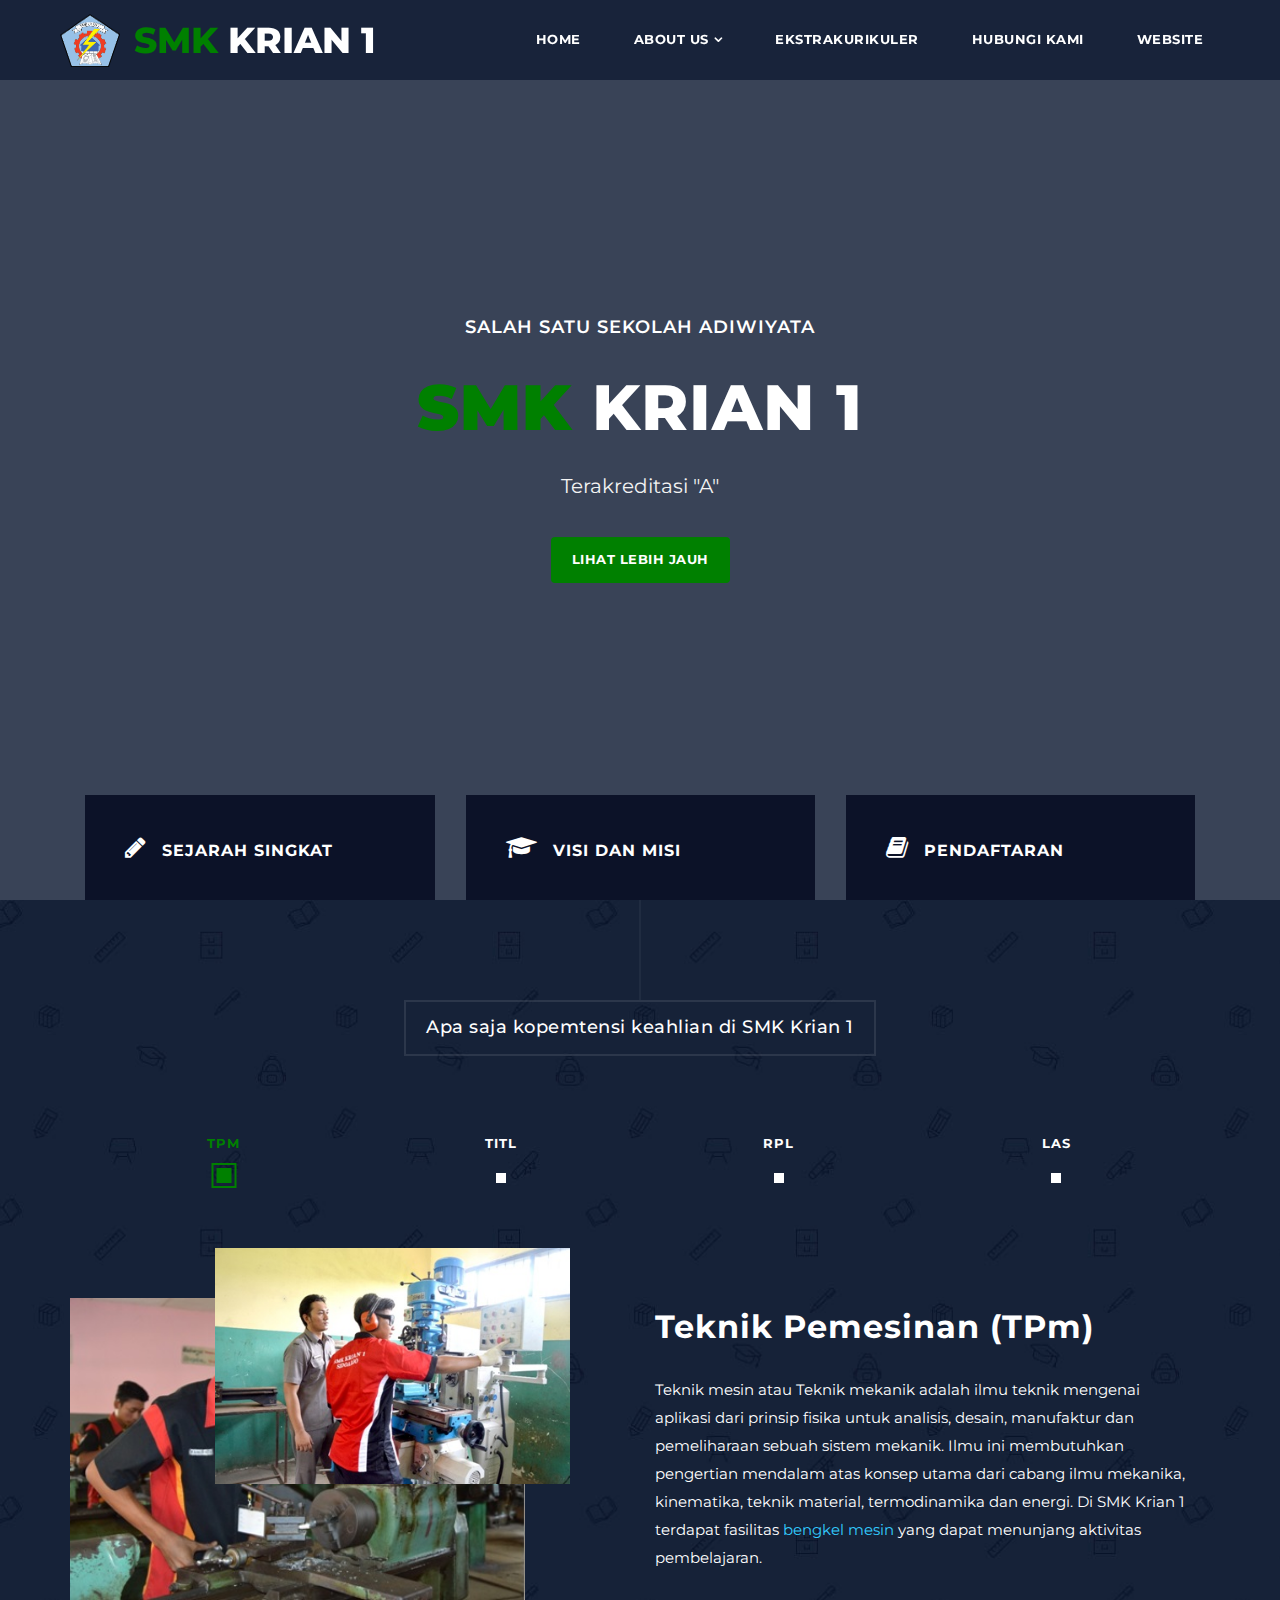
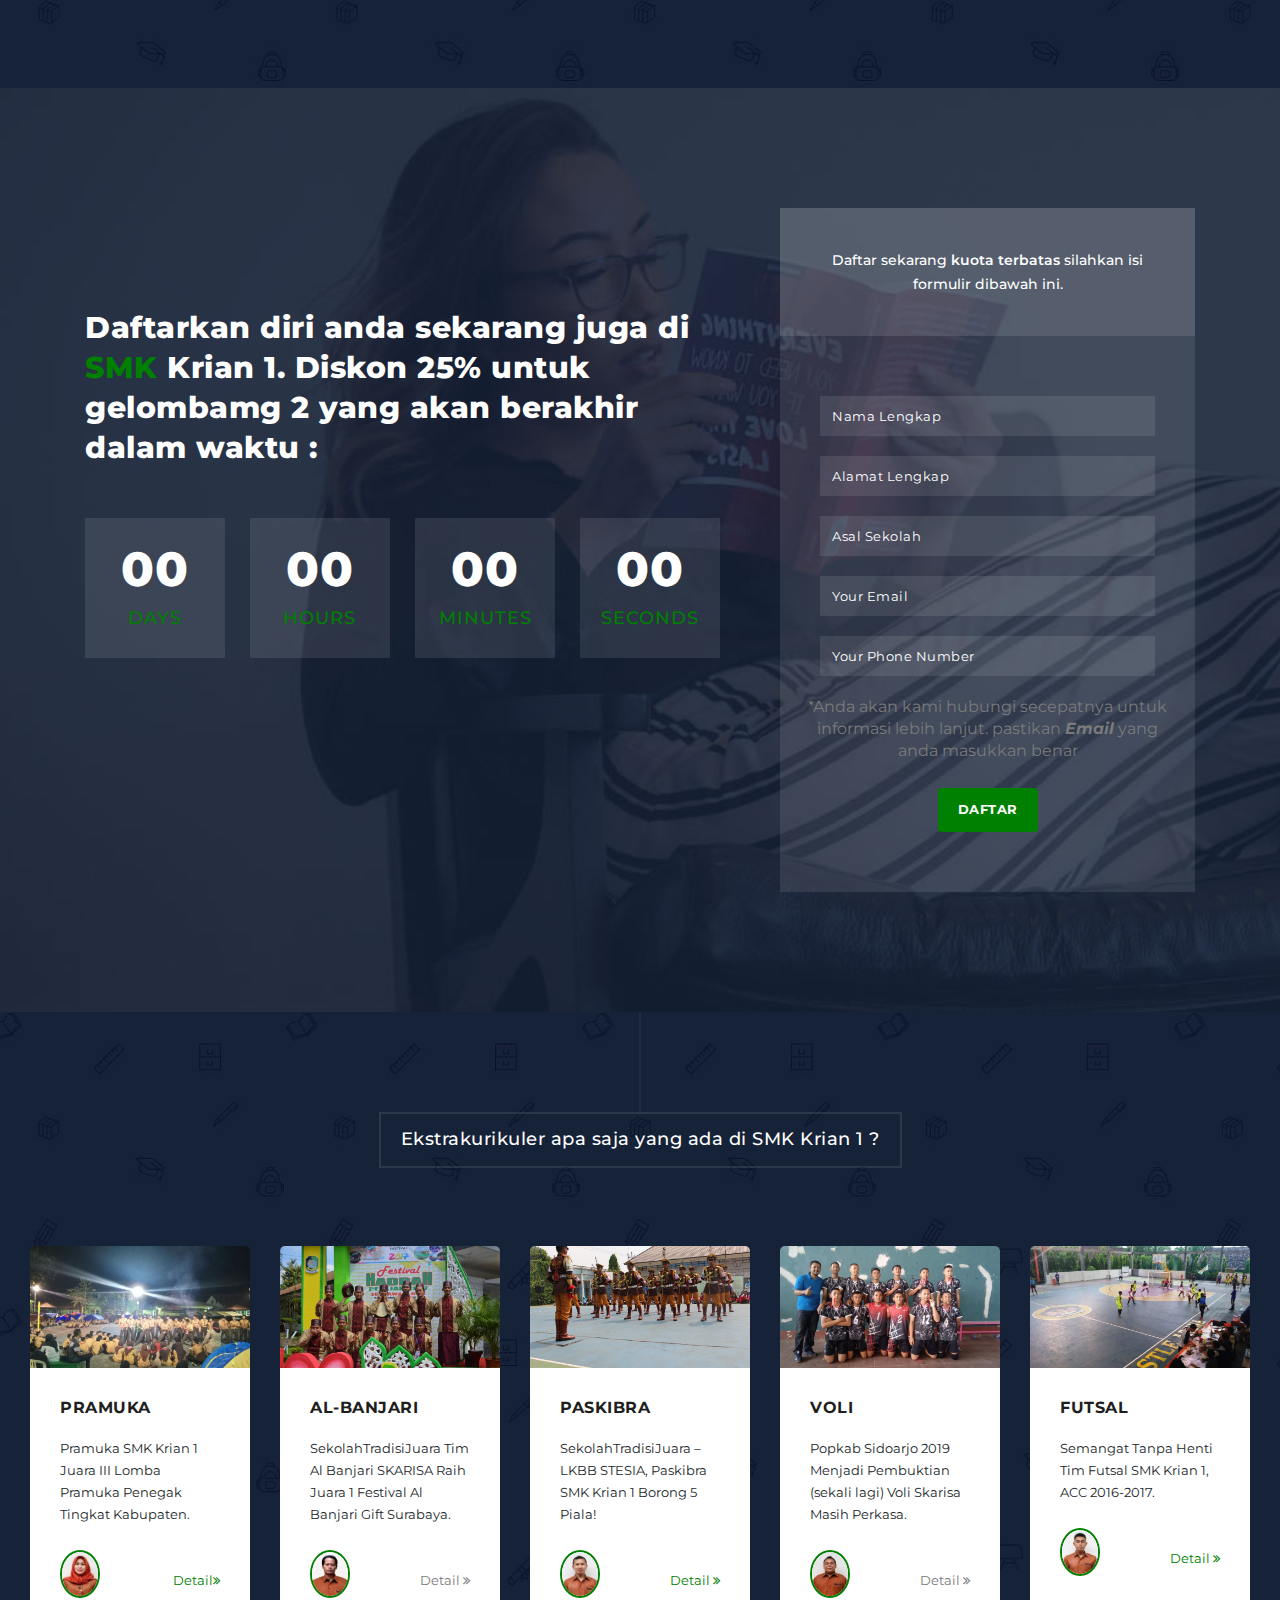
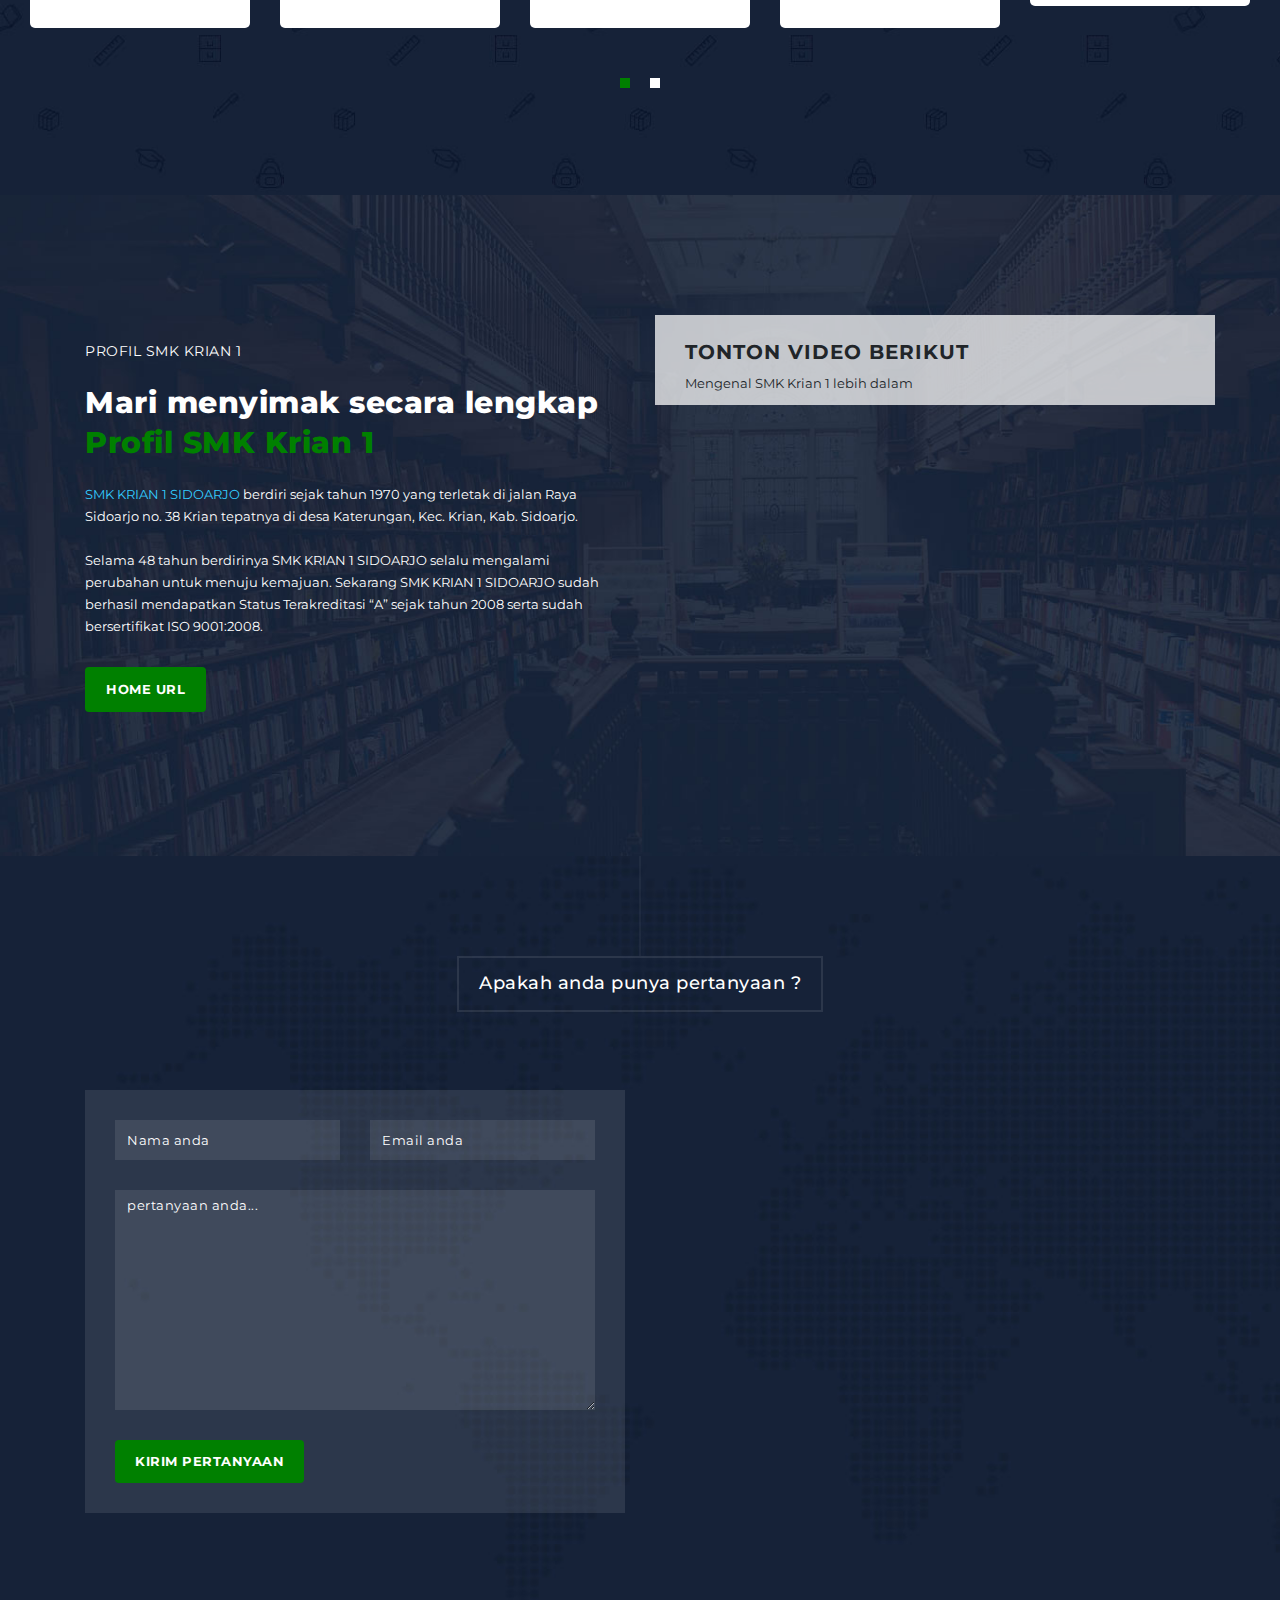
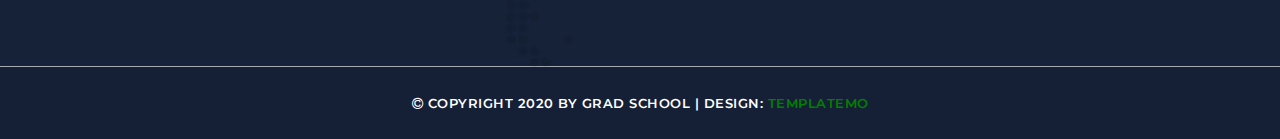
==== index.html @ 81b6350d "Add files via upload" ====
<!DOCTYPE html>
<html lang="en">

  <head>

    <meta charset="utf-8">
    <meta name="viewport" content="width=device-width, initial-scale=1, shrink-to-fit=no">
    <meta name="description" content="">
    <meta name="author" content="">
    <link href="https://fonts.googleapis.com/css?family=Montserrat:100,200,300,400,500,600,700,800,900" rel="stylesheet">

    <title>SMK Krian 1</title>
    
    <!-- Bootstrap core CSS -->
    <link href="vendor/bootstrap/css/bootstrap.min.css" rel="stylesheet">

    <!-- Additional CSS Files -->
    <link rel="stylesheet" href="assets/css/fontawesome.css">
    <link rel="stylesheet" href="assets/css/templatemo-grad-school.css">
    <link rel="stylesheet" href="assets/css/owl.css">
    <link rel="stylesheet" href="assets/css/lightbox.css">
<!--
    
TemplateMo 557 Grad School

https://templatemo.com/tm-557-grad-school

-->
  </head>

<body>

   
  <!--header-->
  <header class="main-header clearfix" role="header">
    <div class="logo">
      <img src="assets/images/logo-smk-1-kecil.png" alt="">
      <a href="http://smkkrian1.sch.id/"><em>SMK</em> Krian 1</a>
    </div>
    <a href="#menu" class="menu-link"><i class="fa fa-bars"></i></a>
    <nav id="menu" class="main-nav" role="navigation">
      <ul class="main-menu">
        <li><a href="#section1">Home</a></li>
        <li class="has-submenu"><a href="#section2">About Us</a>
          <ul class="sub-menu">
            <li><a href="#section2">Jurusan</a></li>
            <li><a href="#section3">Pendaftaran</a></li>
            <li><a href="http://smkkrian1.sch.id/pimpinan/">Pimpinan</a></li>
            <li><a href="http://smkkrian1.sch.id/sambutan-kepala-sekolah/" rel="sponsored" class="external">Sambutan</a></li>
          </ul>
        </li>
        <li><a href="#section4">Ekstrakurikuler</a></li>
        <!-- <li><a href="#section5">Video</a></li> -->
        <li><a href="#section6">Hubungi Kami</a></li>
        <li><a href="http://smkkrian1.sch.id/" class="external">Website</a></li>
      </ul>
    </nav>
  </header>

  <!-- ***** Main Banner Area Start ***** -->
  <section class="section main-banner" id="top" data-section="section1">
      <video autoplay muted loop id="bg-video">
          <source src="assets/images/720_24_2.60_Nov122020.mp4" type="video/mp4" />
      </video>

      <div class="video-overlay header-text">
          <div class="caption">
              <h6>Salah Satu Sekolah Adiwiyata</h6>
              <h2><em>SMK</em> Krian 1</h2>
              <p>Terakreditasi "A"</p><br>
              <div class="main-button">
                  <div class="scroll-to-section"><a href="#section2" class="btn">Lihat Lebih Jauh</a></div>
              </div>
          </div>
      </div>
  </section>
  <!-- ***** Main Banner Area End ***** -->


  <section class="features">
    <div class="container">
      <div class="row">
        <div class="col-lg-4 col-12">
          <div class="features-post">
            <div class="features-content">
              <div class="content-show">
                <h4><i class="fa fa-pencil"></i>Sejarah Singkat</h4>
              </div>
              <div class="content-hide">
                <p>SMK KRIAN 1 SIDOARJO berdiri sejak tahun 1970 yang terletak di jalan Raya Sidoarjo no. 38 Krian tepatnya di desa Katerungan, Kec. Krian, Kab. Sidoarjo.

                  Selama 47 tahun berdirinya SMK KRIAN 1 SIDOARJO selalu mengalami perubahan untuk menuju kemajuan. Sekarang SMK KRIAN 1 SIDOARJO sudah berhasil mendapatkan Status Terakreditasi “A” sejak tahun 2008 serta sudah bersertifikat ISO 9001:2008.</p>
                <p class="hidden-sm">SMK KRIAN 1 SIDOARJO berdiri sejak tahun 1970 yang terletak di jalan Raya Sidoarjo no. 38 Krian tepatnya di desa Katerungan, Kec. Krian, Kab. Sidoarjo..</p>
                <div><a href="http://smkkrian1.sch.id/sejarah-singkat/">Detail.</a></div>
            </div>
            </div>
          </div>
        </div>
        <div class="col-lg-4 col-12">
          <div class="features-post second-features">
            <div class="features-content">
              <div class="content-show">
                <h4><i class="fa fa-graduation-cap"></i>Visi Dan Misi</h4>
              </div>
              <div class="content-hide">
                <h6>Visi SMK Krian 1 Sidoarjo</h6>
                <ul>
                  <li>TERWUJUDNYA SMK KRIAN 1 SIDOARJO SEBAGAI LEMBAGA PENDIDIKAN DAN PELATIHAN KEJURUAN YANG BERSTANDAR NASIONAL SERTA PEDULI DAN BERBUDAYA LINGKUNGAN</li>
                </ul>
                <br>
                <h6>Misi SMK Krian 1 Sidoarjo</h6>
                <ol>
                  <li>Melakukan pembentukan kepribadian yang beriman dan bertaqwa kepada Tuhan Yang Maha Esa.</li>
                  <li>Mewujudkan layanan prima dalam upaya pemberdayaan sekolah dan masyarakat.</li>
                </ol>
               <!--<p class="hidden-sm">Curabitur id eros vehicula, tincidunt libero eu, lobortis mi. In mollis eros a posuere imperdiet.</p>-->
                <div ><a href="http://smkkrian1.sch.id/visi-dan-misi/">Selengkapnya</a></div>
            </div>
            </div>
          </div>
        </div>
        <div class="col-lg-4 col-12">
          <div class="features-post third-features">
            <div class="features-content">
              <div class="content-show">
                <h4><i class="fa fa-book"></i>Pendaftaran</h4>
              </div>
              <div class="content-hide">
                <p>Ayo daftarkan diri anda di SMK  Krian 1. Jadilah salah satu bagian dari kami. Mari kita tingkatkan kualitas SDM bangsa kita di SMK Krian 1.</p>
                <p class="hidden-sm">Daftarkan diri anda dan jadilah bagian dari kami untuk kualitas SDM yang lebih baik.</p>
                <div class="scroll-to-section"><a href="#section3">Daftar</a></div>
            </div>
            </div>
          </div>
        </div>
      </div>
    </div>
  </section>

  <section class="section why-us" data-section="section2">
    <div class="container">
      <div class="row">
        <div class="col-md-12">
          <div class="section-heading">
            <h2>Apa saja kopemtensi keahlian di SMK Krian 1</h2>
          </div>
        </div>
        <div class="col-md-12">
          <div id='tabs'>
            <ul>
              <li><a href='#tabs-1'>TPm</a></li>
              <li><a href='#tabs-2'>TITL</a></li>
              <li><a href='#tabs-3'>RPL</a></li>
              <li><a href='#tabs-4'>Las</a></li>
            </ul>
            <section class='tabs-content'>
              <article id='tabs-1'>
                <div class="row">
                  <div class="col-md-6">
                    <div class="hidden-sm fotoSatu">
                    <img src="assets/images/Bengkel-Mesin-2.jpg" alt="">
                  </div>
                  <div class="fotoDua">
                    <img src="assets/images/Bengkel-Mesin-1.jpg" alt="">
                  </div>
                  </div>
                  <div class="text col-md-6">
                    <h4>Teknik Pemesinan (TPm)</h4>
                    <p>Teknik mesin atau Teknik mekanik adalah ilmu teknik mengenai aplikasi dari prinsip fisika untuk analisis, desain, manufaktur dan pemeliharaan sebuah sistem mekanik. Ilmu ini membutuhkan pengertian mendalam atas konsep utama dari cabang ilmu mekanika, kinematika, teknik material, termodinamika dan energi. Di SMK Krian 1 terdapat fasilitas <a href="http://smkkrian1.sch.id/bengkel-mesin/" target="_parent" rel="sponsored">bengkel mesin</a> yang dapat menunjang aktivitas pembelajaran.</p>
                  </div>
                </div>
              </article>
              <article id='tabs-2'>
                <div class="row">
                  <div class="col-md-6">
                    <div class="hidden-sm fotoSatu">
                      <img src="assets/images/DSC_1066-300x199.jpg" alt="">
                    </div>
                    <div class="fotoDua">
                      <img src="assets/images/DSC_0070-300x199.jpg" alt="">
                    </div>
                  </div>
                  <div class="text col-md-6">
                    <h4>Teknik Instalasi Tenaga Listrik (TITL)</h4>
                    <p>Jurusan Teknik Instalasi Pemanfaatan Tenaga Listrik mendidik peserta didik dengan keahlian dan ketrampilan dalam Perencanaan dan Pemasangan Instalasi Penerangan dan Tenaga; Pemasangan dan pengoperasian motor listrik dengan kendali Elektromekanik, Elektronik dan PLC (Programable Logic Controller); Merawat dan memperbaiki Alat Rumah Tangga Listrik dan Teknik Pendingin, serta menggulung ulang motor listrik; agar lulusannya dapat bekerja, baik secara mandiri maupun di dunia industri sebagai tenaga kerja tingkat menengah.</p> 
                    <p>Sama Seperti teknik pemesinan Di SMK Krian 1 juga menyediakan <a href="http://smkkrian1.sch.id/bengkel-listrik/" target="_parent" rel="sponsored">bengkel listrik</a> untuk kegiatan pembelajaran.</p>
                  </div>
                </div>
              </article>
              <article id='tabs-3'>
                <div class="row">
                  <div class="col-md-6">
                    <div class="hidden-sm fotoSatu">
                      <img src="assets/images/Merakit-Komputer-2.jpg" alt="">
                    </div>
                    <div class="fotoDua">
                      <img src="assets/images/640-X-356-1.jpg" alt="">
                    </div>
                  </div>
                  <div class="text col-md-6">
                    <h4>Rekayasa Perangkat Lunak (RPL)</h4>
                    <p>Kompetensi keahlian Rekayasa perangkat lunak (RPL, atau dalam bahasa inggris: Software Engineering atau SE)   adalah satu bidang profesi yang mendalami cara-cara pengembangan perangkat lunak termasuk pemeliharaan, pembuatan, manajemen organisasi pengembangan perangkat lunak dan manajemen kualitas.

                      IEEE Computer Society mendefinisikan rekayasa perangkat lunak sebagai penerapan suatu pendekatan yang sistematis, disiplin dan terkuantifikasi atas pengembangan, penggunaan dan pemeliharaan perangkat lunak, serta studi atas pendekatan-pendekatan ini, yaitu penerapan pendekatan engineering atas perangkat lunak. Di SMK Krian 1 ini ada kelas industri dari perusahaan Axioo yang bernama <a rel="nofollow" href="https://axiooclassprogram.org/" target="_parent">Axioo Class Program (ACP).</a> Di kelas ACP ini kita akan dapat memperoleh banyak pengalaman dan keahlian salah satunya <a rel="nofollow" href="http://smkkrian1.sch.id/2016/10/17/keahlian-merakit-laptop/" target="_parent">merakit sebuah laptop.</a></p>
                  </div>
                </div>
              </article>
            </article>
            <article id='tabs-4'>
              <div class="row">
                <div class="col-md-6">
                  <div class="hidden-sm fotoSatu">
                    <img src="assets/images/download.jpg" alt="">
                  </div>
                  <div class="fotoDua">
                    <img src="assets/images/Teknik Pengelasan.png" alt="">
                  </div>
                </div>
                <div class="text col-md-6">
                  <h4>Teknik Pengelasan (Las)</h4>
                  <p>Kompetensi Keahlian Teknik Pengelasan merupakan salah satu jurusan yang ada di SMK Negeri 1 Soreang  Tujuan Kompetensi Keahlian Teknik Pengelasan secara umum mengacu pada isi Undang Undang Sistem Pendidikan Nasional (UU SPN) pasal 3 mengenai Tujuan Pendidikan Nasional dan penjelasan pasal 15 yang menyebutkan bahwa pendidikan kejuruan merupakan pendidikan menengah yang mencetak tenaga ahli profesional dalam bidang Teknik Pengelasan yang berorientasi pada kebutuhan dunia usaha. Secara khusus tujuan Program Keahlian Teknik Pengelasan adalah membekali peserta didik dengan keterampilan, pengetahuan dan sikap agar kompeten.

                    Jurusan ini mempelajari satu bidang kerja saja yaitu bagaimana cara untuk mengelas yang baik, dan teori tentang apa – apa saja bahan untuk proses pengelasan, jursan las sendiri memiliki peluang kerja yang sangat dibutuhkan oleh beberapa perusahaan, karena tidak sedikit industri yang mensiagakan para pekerja di bidang engginering untuk menjaga kecakapan mesin – mesin yang ada di perusahaan, salah satu yang dibutuhkan adalah teknik las.</p>
                </div>
              </div>
            </article>
            </section>
          </div>
        </div>
      </div>
    </div>
  </section>

  <section class="section coming-soon" data-section="section3">
    <div class="container">
      <div class="row">
        <div class="col-md-7 col-xs-12">
          <div class="continer centerIt">
            <div>
              <h4>Daftarkan diri anda sekarang juga di <em>SMK</em> Krian 1. Diskon 25% untuk gelombamg 2 yang akan berakhir dalam waktu :</h4>
              <div class="counter">

                <div class="days">
                  <div class="value">00</div>
                  <span>Days</span>
                </div>

                <div class="hours">
                  <div class="value">00</div>
                  <span>Hours</span>
                </div>

                <div class="minutes">
                  <div class="value">00</div>
                  <span>Minutes</span>
                </div>

                <div class="seconds">
                  <div class="value">00</div>
                  <span>Seconds</span>
                </div>

              </div>
            </div>
          </div>
        </div>
        <div class="col-md-5">
          <div class="right-content">
            <div class="top-content">
              <h6>Daftar sekarang <em>kuota terbatas</em> silahkan isi formulir dibawah ini.</h6>
            </div>
            <form id="contact" action="" method="get">
              <div class="row">
                <div class="col-md-12">
                  <fieldset>
                    <input name="name" type="text" class="form-control" id="name" placeholder="Nama Lengkap" required="">
                  </fieldset>
                </div>
                <div class="col-md-12">
                  <fieldset>
                    <input name="alamat" type="text" class="form-control" id="name" placeholder="Alamat Lengkap" required="">
                  </fieldset>
                </div>
                <div class="col-md-12">
                  <fieldset>
                    <input name="asal" type="text" class="form-control" id="name" placeholder="Asal Sekolah" required="">
                  </fieldset>
                </div>
                <div class="col-md-12">
                  <fieldset>
                    <input name="email" type="text" class="form-control" id="email" placeholder="Your Email" required="">
                  </fieldset>
                </div>
                <div class="col-md-12">
                  <fieldset>
                    <input name="phone-number" type="text" class="form-control" id="phone-number" placeholder="Your Phone Number" required="">
                  </fieldset>
                </div>
                <div class="ket">
                  <p>*Anda akan kami hubungi secepatnya untuk informasi lebih lanjut. pastikan <em>Email</em> yang anda masukkan benar</p>
                </div>
                <div class="col-md-12">
                  <fieldset>
                    <button type="submit" id="form-submit" class="btn button">Daftar</button>
                  </fieldset>
                </div>
              </div>
            </form>
          </div>
        </div>
      </div>
    </div>
  </section>

  <section class="section courses" data-section="section4">
    <div class="container-fluid">
      <div class="row">
        <div class="col-md-12">
          <div class="section-heading">
            <h2>Ekstrakurikuler apa saja yang ada di SMK Krian 1 ?</h2>
          </div>
        </div>
        <div class="owl-carousel owl-theme">
          <div class="item">
            <img src="assets/images/PTA_2017_23-800x445.jpg" alt="Course #1">
            <div class="down-content">
              <h4>Pramuka</h4>
              <p>Pramuka SMK Krian 1 Juara III Lomba Pramuka Penegak Tingkat Kabupaten.</p>
              <div class="author-image">
                <img src="assets/images/foto1.jpg" alt="Author 1">
              </div>
              <div class="text-button-pay">
                <a href="http://smkkrian1.sch.id/2017/08/15/pramuka-smk-krian-1-juara-iii-lomba-pramuka-penegak-tingkat-kabupaten/">Detail<i class="fa fa-angle-double-right"></i></a>
              </div>
            </div>
          </div>
          <div class="item">
            <img src="assets/images/13_Banjari-Juara-H2-Jawa-Bali-800x445.jpg" alt="Course #2">
            <div class="down-content">
              <h4>Al-Banjari</h4>
              <p>SekolahTradisiJuara Tim Al Banjari SKARISA Raih Juara 1 Festival Al Banjari Gift Surabaya.</p>
              <div class="author-image">
                <img src="assets/images/foto2.jpg" alt="Author 2">
              </div>
              <div class="text-button-free">
                <a href="http://smkkrian1.sch.id/?s=banjari">Detail <i class="fa fa-angle-double-right"></i></a>
              </div>
            </div>
          </div>
          <div class="item">
            <img src="assets/images/3_Paskibraka-SMK-Krian-1-Juara-1-Madya-LKBB-Kompas-Utara-800x445.jpg" alt="Course #3">
            <div class="down-content">
              <h4>Paskibra</h4>
              <p>SekolahTradisiJuara – LKBB STESIA, Paskibra SMK Krian 1 Borong 5 Piala!</p>
              <div class="author-image">
                <img src="assets/images/foto3.jpg" alt="Author 3">
              </div>
              <div class="text-button-pay">
                <a href="http://smkkrian1.sch.id/?s=paskibra">Detail <i class="fa fa-angle-double-right"></i></a>
              </div>
            </div>
          </div>
          <div class="item">
            <img src="assets/images/Voli-Skarisa-Juara-1-Popkab-5-800x445.jpg" alt="Course #4">
            <div class="down-content">
              <h4>Voli</h4>
              <p>Popkab Sidoarjo 2019 Menjadi Pembuktian (sekali lagi) Voli Skarisa Masih Perkasa.</p>
              <div class="author-image">
                <img src="assets/images/foto4.jpg" alt="Author 4">
              </div>
              <div class="text-button-free">
                <a href="http://smkkrian1.sch.id/?s=voli">Detail <i class="fa fa-angle-double-right"></i></a>
              </div>
            </div>
          </div>
          <div class="item">
            <img src="assets/images/9_Futsal-SMK-Krian-1-800x445.jpg" alt="">
            <div class="down-content">
              <h4>Futsal</h4>
              <p>Semangat Tanpa Henti Tim Futsal SMK Krian 1, ACC 2016-2017.</p>
              <div class="author-image">
                <img src="assets/images/foto5.jpg" alt="">
              </div>
              <div class="text-button-pay">
                <a href="http://smkkrian1.sch.id/?s=futsal">Detail <i class="fa fa-angle-double-right"></i></a>
              </div>
            </div>
          </div>
          <div class="item">
            <img src="assets/images/IMG-20191010-WA0002-800x445.jpg" alt="">
            <div class="down-content">
              <h4>Tari</h4>
              <p>SKARISA FIESTA-Tari Mayong.</p>
              <div class="author-image">
                <img src="assets/images/foto1.jpg" alt="">
              </div>
              <div class="text-button-free">
                <a href="http://smkkrian1.sch.id/2019/10/15/skarisa-fiesta-tari-mayong/">Detail <i class="fa fa-angle-double-right"></i></a>
              </div>
            </div>
          </div>
          <div class="item">
            <img src="assets/images/1-800x445.jpeg" alt="">
            <div class="down-content">
              <h4>Pancak Silat</h4>
              <p>SekolahTradisiJuara – Pencak Silat SMK Krian 1 Raih Juara 1 Tingkat Provinsi.</p>
              <div class="author-image">
                <img src="assets/images/foto4.jpg" alt="">
              </div>
              <div class="text-button-free">
                <a href="http://smkkrian1.sch.id/?s=pencak+silat">Detail <i class="fa fa-angle-double-right"></i></a>
              </div>
            </div>
          </div>
          <div class="item">
            <img src="assets/images/Basket-SMK-Krian-1_4-800x445.jpg" alt="">
            <div class="down-content">
              <h4>Basket</h4>
              <p>Drible Asik si Bundar Bersama Ekstrakurikuler Basket SMK Krian 1.</p>
              <div class="author-image">
                <img src="assets/images/foto5.jpg" alt="">
              </div>
              <div class="text-button-pay">
                <a href="http://smkkrian1.sch.id/?s=basket">Detail <i class="fa fa-angle-double-right"></i></a>
              </div>
            </div>
          </div>
          <div class="item">
            <img src="assets/images/Juara-II-Nasional-Teknologi-Tepat-Guna-2018-5-800x445.jpg" alt="">
            <div class="down-content">
              <h4>Robotic</h4>
              <p>Smart Garden SMK Krian 1 Juara II Nasional 2018.</p>
              <div class="author-image">
                <img src="assets/images/foto6.jpg" alt="">
              </div>
              <div class="text-button-pay">
                <a href="http://smkkrian1.sch.id/?s=robotic">Detail <i class="fa fa-angle-double-right"></i></a>
              </div>
            </div>
          </div>
        </div>
      </div>
    </div>
  </section>
  

  <section class="section video" data-section="section5">
    <div class="container">
      <div class="row">
        <div class="col-md-6 align-self-center">
          <div class="left-content">
            <span>Profil SMK Krian 1</span>
            <h4>Mari menyimak secara lengkap <em>Profil SMK Krian 1</em></h4>
            <p><a rel="nofollow" href="https://templatemo.com/contact" target="_parent">SMK KRIAN 1 SIDOARJO</a> berdiri sejak tahun 1970 yang terletak di jalan Raya Sidoarjo no. 38 Krian tepatnya di desa Katerungan, Kec. Krian, Kab. Sidoarjo.
            <br><br>Selama 48 tahun berdirinya SMK KRIAN 1 SIDOARJO selalu mengalami perubahan untuk menuju kemajuan. Sekarang SMK KRIAN 1 SIDOARJO sudah berhasil mendapatkan Status Terakreditasi “A” sejak tahun 2008 serta sudah bersertifikat ISO 9001:2008.</p>
            <div class="main-button"><a rel="nofollow" href="http://smkkrian1.sch.id/sample-page/" target="_parent" class="btn">Home URL</a></div>
          </div>
        </div>
        <div class="col-md-6">
          <article class="video-item">
            <div class="video-caption">
              <h4>Tonton Video Berikut</h4>
              <p>Mengenal SMK Krian 1 lebih dalam</p>
            </div>
            <figure>
              <iframe width="560" height="315" src="https://www.youtube.com/embed/gWORJg9wYkg" frameborder="0" allow="accelerometer; autoplay; clipboard-write; encrypted-media; gyroscope; picture-in-picture" allowfullscreen class="btn play"></iframe>
            </figure>
          </article>
        </div>
      </div>
    </div>
  </section>

  <section class="section contact" data-section="section6">
    <div class="container">
      <div class="row">
        <div class="col-md-12">
          <div class="section-heading">
            <h2>Apakah anda punya pertanyaan ?</h2>
          </div>
        </div>
        <div class="col-md-6">
        
        <!-- Do you need a working HTML contact-form script?
                	
                    Please visit https://templatemo.com/contact page -->
                    
          <form id="contact" action="" method="post">
            <div class="row">
              <div class="col-md-6">
                  <fieldset>
                    <input name="name" type="text" class="form-control" id="name" placeholder="Nama anda" required="">
                  </fieldset>
                </div>
                <div class="col-md-6">
                  <fieldset>
                    <input name="email" type="text" class="form-control" id="email" placeholder="Email anda" required="">
                  </fieldset>
                </div>
              <div class="col-md-12">
                <fieldset>
                  <textarea name="message" rows="6" class="form-control" id="message" placeholder="pertanyaan anda..." required=""></textarea>
                </fieldset>
              </div>
              <div class="col-md-12">
                <fieldset>
                  <button type="submit" id="form-submit" class="btn button">Kirim pertanyaan</button>
                </fieldset>
              </div>
            </div>
          </form>
        </div>
        <div class="col-md-6">
          <div id="map">
            <iframe src="https://www.google.com/maps/embed?pb=!1m18!1m12!1m3!1d3956.4041493493432!2d112.58257651374241!3d-7.4204454751454945!2m3!1f0!2f0!3f0!3m2!1i1024!2i768!4f13.1!3m3!1m2!1s0x2e78084e164c2e91%3A0xda653a49b0cff45c!2sSMK%201%20Krian%20Sidoarjo!5e0!3m2!1sid!2sid!4v1605182028144!5m2!1sid!2sid" width="600" height="450" frameborder="0" style="border:0;" allowfullscreen="" aria-hidden="false" tabindex="0"></iframe>
          </div>
        </div>
      </div>
    </div>
  </section>

  <footer>
    <div class="container">
      <div class="row">
        <div class="col-md-12">
          <p><i class="fa fa-copyright"></i> Copyright 2020 by Grad School  
          
           | Design: <a href="https://templatemo.com" rel="sponsored" target="_parent">TemplateMo</a></p>
        </div>
      </div>
    </div>
  </footer>

  <!-- Scripts -->
  <!-- Bootstrap core JavaScript -->
    <script src="vendor/jquery/jquery.min.js"></script>
    <script src="vendor/bootstrap/js/bootstrap.bundle.min.js"></script>

    <script src="assets/js/isotope.min.js"></script>
    <script src="assets/js/owl-carousel.js"></script>
    <script src="assets/js/lightbox.js"></script>
    <script src="assets/js/tabs.js"></script>
    <script src="assets/js/video.js"></script>
    <script src="assets/js/slick-slider.js"></script>
    <script src="assets/js/custom.js"></script>
    <script>
        //according to loftblog tut
        $('.nav li:first').addClass('active');

        var showSection = function showSection(section, isAnimate) {
          var
          direction = section.replace(/#/, ''),
          reqSection = $('.section').filter('[data-section="' + direction + '"]'),
          reqSectionPos = reqSection.offset().top - 0;

          if (isAnimate) {
            $('body, html').animate({
              scrollTop: reqSectionPos },
            800);
          } else {
            $('body, html').scrollTop(reqSectionPos);
          }

        };

        var checkSection = function checkSection() {
          $('.section').each(function () {
            var
            $this = $(this),
            topEdge = $this.offset().top - 80,
            bottomEdge = topEdge + $this.height(),
            wScroll = $(window).scrollTop();
            if (topEdge < wScroll && bottomEdge > wScroll) {
              var
              currentId = $this.data('section'),
              reqLink = $('a').filter('[href*=\\#' + currentId + ']');
              reqLink.closest('li').addClass('active').
              siblings().removeClass('active');
            }
          });
        };

        $('.main-menu, .scroll-to-section').on('click', 'a', function (e) {
          if($(e.target).hasClass('external')) {
            return;
          }
          e.preventDefault();
          $('#menu').removeClass('active');
          showSection($(this).attr('href'), true);
        });

        $(window).scroll(function () {
          checkSection();
        });
    </script>
</body>
</html>
---- assets/css/templatemo-grad-school.css ----
/*
    
TemplateMo 557 Grad School

https://templatemo.com/tm-557-grad-school

*/


@import url(fontawesome.css);
@import url("<link href="https://fonts.googleapis.com/css?family=Montserrat:100,200,300,400,500,600,700,800,900" rel="stylesheet">");
body {
    font-family: 'Montserrat', sans-serif;
}

/* Basic */

a {
	color: #3CF;
    text-decoration: none;
}

a:hover {
	color: greenyellow;
    text-decoration: none;
}

ul {
    padding: 0px;
    margin: 0px;
    list-style: none;
}

p {
    font-size: 13px;
    line-height: 22px;
}


.section-heading {
    text-align: center;
    margin-bottom: 70px;
}

.section-heading h2:before {
    width: 1px;
    height: 100px;
    background-color: rgba(250,250,250,0.1);
    position: absolute;
    top: -102px;
    content: '';
    left: 50%;
    transform: translate(-50%);
}

.section-heading h2 {
    margin-top: 100px;
    position: relative;
    font-size: 18px;
    font-weight: 500;
    color: #fff;
    letter-spacing: 0.5px;
    display: inline-block;
    padding: 15px 20px;
    border: 2px solid rgba(250,250,250,0.1);
}


/* Buttons */

.main-button a {
    background-color: green;
    color: #fff;
    font-size: 13px;
    text-transform: uppercase;
    letter-spacing: 0.5px;
    font-weight: 700;
    padding: 12px 20px;
    display: inline-block;
    outline: none;
}
h6{
  font-size: 15px;
}

li {
  font-size: 10px;
}

a.menu-link { display: none; }

@media screen and (max-width: 950px) {
  a.menu-link {
    float: right;
    display: block;
    font-size: 36px;
    color: #fff;
    padding-right: 30px;
    padding-top: 15px;
  }
  nav[role="navigation"] {
    clear: both;
    -webkit-transition: all 0.3s ease-out;
    -moz-transition: all 0.3s ease-out;
    -ms-transition: all 0.3s ease-out;
    -o-transition: all 0.3s ease-out;
    transition: all 0.3s ease-out;
  }
  .js nav[role="navigation"] {
    overflow: hidden;
    max-height: 0;
  }
  nav[role="navigation"].active {
    max-height: 20em;
    height: 20em;
    overflow-y: scroll;
  }
  nav[role="navigation"] ul {
    top: 0;
    width: 100%;
    position: relative;
    margin: 0;
    padding: 0;
    border-top: 1px solid rgba(250,250,250,0.25);
    background-color: rgba(22,34,57,0.99);
  }
  nav[role="navigation"] li a {
    display: block;
    padding: 15px 0px;
    border-bottom: 1px solid rgba(250,250,250,0.25);
    text-align: center;
    color: #fff;
    font-size: 13px;
    text-transform: uppercase;
    font-weight: 700;
    line-height: 1.5;
  }
  nav[role="navigation"] li:hover a,
  nav[role="navigation"] li.active a {
      color: #f5a425;
  }
  
  @media screen and (min-width: 951px) {
    .js nav[role="navigation"] {
      max-height: none;
    }

    nav[role="navigation"] li {
      display: inline-block;
      margin: 0 0.25em;
    }
    nav[role="navigation"] li a {
      border: 0;
    }
  }
}

/* Header */

@media screen and (max-width: 1050px) {
  .main-header .logo {
      padding-left: 30px!important;
  }

  .main-menu {
      padding-right: 30px!important;
  }

  .main-menu li {
      margin-left: 5px!important;
  }
}

.main-header {
    background-color: rgba(22,34,57,0.95);
    height: 80px;
    position: fixed;
    z-index: 12;
    width: 100%;
    top: 0;
}

.main-header .logo {
    float: left;
    line-height: 80px;
    padding-left: 60px;
}

.main-header .logo a {
    font-size: 36px;
    text-transform: uppercase;
    font-weight: 800;
    color: #fff;
}
.main-header .logo a em {
    font-style: normal;
    color: green;
}

.main-menu {
    float: right;
    padding-right: 60px;
}

.main-menu li {
    display: inline-block;
    line-height: 79px;
    margin-left: 15px;
    position: relative;
}

.main-menu li:first-child {
    margin-left: 0px;
}

.main-menu li a {
    padding: 10px 15px;
    font-size: 13px;
    text-transform: uppercase;
    letter-spacing: 0.5px;
    font-weight: 700;
    color: #fff;
    border: 2px solid transparent;
    transition: all 0.5s;
}

.main-menu li.has-submenu a:after {
    content: '\f107';
    font-family: "FontAwesome";
    margin-left: 5px;
}

.main-menu li.has-submenu ul li a:after {
    display: none;
}

.main-menu li .sub-menu {
    position: absolute;
    width: 160px;
    background-color: #18233a;
    opacity: 0;
    visibility: hidden;
    transition: all 0.5s;
}

.main-menu li:hover .sub-menu {
    opacity: 1;
    visibility: visible;
}

.main-menu li .sub-menu li {
    display: block;
    line-height: 20px;
    margin-left: 0px;
    margin-bottom: 15px;
    padding-bottom: 15px;
    border-bottom: 1px solid #121b2f;
}

.main-menu li .sub-menu li:first-child {
    padding-top: 15px;
}

.main-menu li .sub-menu li:last-child {
    margin-bottom: 0px;
    border-bottom: none;
}

.main-menu li .sub-menu li a {
    font-size: 12px;
    font-weight: 500;
    padding: 0px 15px;
    letter-spacing: 0.5px;
    border: none;
    transition: all 0.5s;
}

.main-menu li .sub-menu li a:hover {
    color: green;
    border: none;
}

.main-nav li:hover a,
.main-nav li.active a {
    border: 2px solid green;
}

@media (max-width: 950px) {
  .main-nav li:hover a,
  .main-nav li.active a {
    border: 2px solid transparent;
    border-bottom: 1px solid rgba(250,250,250,0.25);
  }
}


/* Slider */

.main-banner {
  position: relative;
  max-height: 100%;
  overflow: hidden;
  margin-bottom: -7px;
}

#bg-video {
    min-width: 100%;
    min-height: 100vh;
    max-width: 100%;
    max-height: 100vh;
    object-fit: cover;
    z-index: -1;
}

#bg-video::-webkit-media-controls {
    display: none !important;
}

.video-overlay {
    position: absolute;
    background-color: rgba(22,34,57,0.85);
    top: 0;
    left: 0;
    bottom: 7px;
    width: 100%;
}

.main-banner .caption {
  text-align: center;
  position: absolute;
  width: 80%;
  left: 50%;
  top: 50%;
  transform: translate(-50%,-50%);
}

.main-banner .caption h6 {
  margin-top: 0px;
  font-size: 18px;
  text-transform: uppercase;
  font-weight: 600;
  color: #fff;
  letter-spacing: 1px;
}

.main-banner .caption h2 {
  margin-top: 30px;
  margin-bottom: 30px;
  font-size: 64px;
  text-transform: uppercase;
  font-weight: 800;
  color: #fff;
  letter-spacing: 1px;
}

.main-banner .caption h2 em {
  font-style: normal;
  color: green;
  font-weight: 900;
}

@media screen and (max-width: 1180px) {

  .main-banner .caption h6 {
    font-weight: 500;
  }

  .main-banner .caption h2 {
    font-size: 58px;
  }

}
@media screen and (max-width: 767px) {

  .main-banner .caption h6 {
    font-weight: 500;
  }

  .main-banner .caption h2 {
    font-size: 36px;
  }

}


/* Features */

section.features .col-4 {
    padding-left: 0px;
    padding-right: 0px;
}

.features-post {
  position: relative;
  margin-bottom: 0px;
}

.features-thumb {
  overflow: hidden;
  position: relative;
}

.features-thumb img {
  width: 100%;
}

.features-content {
  position: absolute;
  bottom: 0;
  left: 0;
  width: 100%;
  background-color: #0c1228;
  color: #fff;
  padding: 40px;
}

.features-content:hover {
    background-color: green;
    box-shadow: 0px 0px 30px rgba(0,0,0,0.5);
}

.features-content h4 {
    font-size: 16px;
    text-transform: uppercase;
    font-weight: 700;
    color: #fff;
    letter-spacing: 1px;
    margin-bottom: 0px;
}

.features-content h4 i {
    margin-right: 15px;
    font-size: 24px;
}

.features-content p {
    margin-bottom: 0px;
}

.features-content a {
  margin-top: 15px;
  display: inline-block;
  text-transform: uppercase;
  color: #fff;
  letter-spacing: 0.5px;
  font-weight: 700;
  font-size: 14px;
  border-bottom: 2px solid #fff;
}

.features-content p.hidden-sm {
  display: none;
}

.second-features,
.third-features {
    border-left: 1px solid rgba(250,250,250,0.1);
}

.content-hide {
  margin-top: 15px;
  display: none;
}

.content-hide p {
  color: #fff;
}

@media screen and (max-width: 767px) {

  .features-content {
    padding: 15px;
  }
  .features-content h4 i {
    display: block;
    margin-bottom: 10px;
  }
  .features-content h4 {
    font-size: 14px;
  }
  .features-content p {
    display: none;
  }
  .features-content p.hidden-sm {
    display: block;
  }
  .row .hidden-sm{
    display: none;
  }
  .text h4{
    padding-top:100%;
  }
  .features-content a {
    letter-spacing: 0px;
    font-size: 13px;
    font-weight: 600;
  }

}



/* Why Choosing Us */

section.why-us {
    background-image: url(../images/choosing-bg.jpg);
    background-color: #172238;
    background-repeat: no-repeat;
    background-size: cover;
    padding-bottom: 100px;
}

#tabs {
  text-align: center;
}
#tabs ul {
  margin: 0;
  padding: 0;
  -webkit-column-count: 4;
  -moz-column-count: 4;
  column-count: 4;
  -webkit-column-gap: 0;
  -moz-column-gap: 0;
  column-gap: 0;
}
#tabs ul::after {
  clear: both;
  content: "";
  display: table;
}
#tabs ul li {
  display: block;
  font-weight: 400;
  font-size: 1.2em;
  letter-spacing: 1px;
  text-align: center;
}
#tabs ul li a {
  display: block;
  font-size: 13px;
  font-weight: 700;
  letter-spacing: 1px;
  cursor: pointer;
  outline: 0;
  padding-bottom: 30px;
  color: #fff;
  text-decoration: none;
  text-transform: uppercase;
  position: relative;
}
#tabs ul li a:after {
    transition: all 0.3s;
    width: 10px;
    height: 10px;
    background-color: #fff;
    content: '';
    position: absolute;
    left: 50%;
    transform: translate(-50%);
    bottom: 0;
}
#tabs ul li a:before {
    transition: all 0.3s;
    width: 25px;
    height: 25px;
    border: 2px solid transparent;
    background-color: transparent;
    content: '';
    position: absolute;
    left: 50%;
    transform: translate(-50%);
    bottom: -5px;
}
#tabs ul li span {
  display: block;
  margin-bottom: 0.75em;
}
#tabs ul .ui-tabs-active {
}
#tabs ul .ui-tabs-active a {
  color: green;
}
#tabs ul .ui-tabs-active a:after {
  background-color: green;
  width: 15px;
  height: 15px;
}
#tabs ul .ui-tabs-active a:before {
  border-color: green;
}
#tabs h4 {
    margin-top: 60px;
    font-size: 32px;
    font-weight: 700;
    letter-spacing: 1px;
    color: #fff;
    margin-bottom: 30px;
}

#tabs p {
    color: #fff;
    font-size: 15px;
    line-height: 28px;
}

.tabs-content {
    margin-top: 60px;
    text-align: left;
}

@media screen and (max-width: 767px) {
  
  .tabs-content {
      text-align: center;
  }

}

.tabs-content img {
    width: 100%;
    overflow: hidden;
    padding-right: 45px;
}

@media screen and (max-width: 767px) {

  .tabs-content img {
      padding-right: 0px;
  }

}

/* Coming Soon */

section.coming-soon {
    background-image: url(../images/coming-soon-bg.jpg);
    background-repeat: no-repeat;
    background-size: cover;
    background-color: #172238;
    padding: 120px 0px;
}

section.coming-soon .continer .counter div {
  display: inline-block;
}
section.coming-soon .continer h4 {
    margin-top: 100px;
    font-size: 30px;
    color: #fff;
    font-weight: 800;
    letter-spacing: 0.5px;
    line-height: 40px;
    margin-bottom: 50px;
}
section.coming-soon .continer h4 em {
    font-style: normal;
    color: green;
}

@media screen and (max-width: 767px) {

  section.coming-soon .continer h4 {
    text-align: center;
  }

}

section.coming-soon .continer .counter .days,
section.coming-soon .continer .counter .hours,
section.coming-soon .continer .counter .minutes,
section.coming-soon .continer .counter .seconds {
  width: 22%;
  height: 140px;
  float: left;
  text-align: center;
  font-size: 48px;
  font-weight: 800;
  letter-spacing: 1px;
  color: #fff;
  background-color: rgba(250,250,250,0.1);
}
@media screen and (max-width: 992px) {

  section.coming-soon .continer .counter .days,
  section.coming-soon .continer .counter .hours,
  section.coming-soon .continer .counter .minutes,
  section.coming-soon .continer .counter .seconds {
    font-size: 26px;
  }

  section.coming-soon .continer .counter .days .value,
  section.coming-soon .continer .counter .hours .value,
  section.coming-soon .continer .counter .minutes .value,
  section.coming-soon .continer .counter .seconds .value {
      margin-top: 40px!important;
  }

  section.coming-soon .continer .counter span {
      font-size: 14px!important;
  }

}
section.coming-soon .continer .counter .days,
section.coming-soon .continer .counter .hours,
section.coming-soon .continer .counter .minutes {
    margin-right: 4%;
}
section.coming-soon .continer .counter .days .value,
section.coming-soon .continer .counter .hours .value,
section.coming-soon .continer .counter .minutes .value,
section.coming-soon .continer .counter .seconds .value {
    margin-top: 15px;
    display: block;
    width: 100%;
}

section.coming-soon .continer .counter span {
    font-size: 18px;
    text-transform: uppercase;
    color: green;
    font-weight: 500;
    letter-spacing: 1px;
    margin-top: 0px;
    display: block;
}

section.coming-soon .right-content {
    margin-left: 30px;
}

@media screen and (max-width: 767px) {

  section.coming-soon .right-content {
      margin-top: 60px;
      margin-left: 0px;
  }

}

section.coming-soon .top-content {
    margin-bottom: -8px;
}

section.coming-soon .top-content h6 {
    font-size: 14px;
    color: #fff;
    background-color: rgba(250,250,250,0.2);
    padding: 40px;
    text-align: center;
    line-height: 24px;
}

section.coming-soon .top-content h6 em {
    font-style: normal;
    font-weight: 600;
}

section.coming-soon form {
    background-color: rgba(250,250,250,0.1);
    padding: 60px 40px;
    width: 100%;
    text-align: center;
}

section.coming-soon form input {
    width: 100%;
    height: 40px;
    background-color: rgba(250,250,250,0.1);
    border-radius: 0px;
    border: none;
    outline: none;
    color: #fff;
    font-size: 13px;
    margin-bottom: 20px;
    letter-spacing: 0.5px;
}

section.coming-soon form input:focus {
    outline: none;
    border: none;
    box-shadow: none;
    color: #fff;
    background-color: rgba(250,250,250,0.1);
}

section.coming-soon form::placeholder { color: #fff }
section.coming-soon form input::placeholder { color: #fff; }
section.coming-soon form input::placeholder { color: #fff; }

section.coming-soon form button {
    margin-top: 10px;
    background-color: green;
    color: #fff;
    font-size: 13px;
    text-transform: uppercase;
    letter-spacing: 0.5px;
    font-weight: 700;
    padding: 12px 20px;
    display: inline-block;
    outline: none;
    box-shadow: none;
    border: none;
}



/* Courses */

section.courses {
    background-image: url(../images/choosing-bg.jpg);
    background-repeat: no-repeat;
    background-size: cover;
    background-color: #172238;
    padding-bottom: 100px;
    padding: 0px 30px 100px 30px;
}

section.courses .item img {
    border-top-right-radius: 5px;
    border-top-left-radius: 5px;
}

section.courses .item .down-content {
    padding: 30px;
    background-color: #fff;
    border-bottom-right-radius: 5px;
    border-bottom-left-radius: 5px;
}

section.courses .item .down-content h4 {
    font-size: 16px;
    text-transform: uppercase;
    color: #1e1e1e;
    letter-spacing: 0.5px;
    font-weight: 700;
    margin-top: 0px;
    margin-bottom: 20px;
}

section.courses .item .down-content p {
    margin-bottom: 25px;
}

section.courses .item .down-content img {
    width: 40px;
    border: 2px solid green;
    border-radius: 50%;
    text-align: left;
    display: inline-block;
}

section.courses .item .down-content .text-button-pay {
    float: right;
    display: inline-block;
    margin-top: -30px;
}

section.courses .item .down-content .text-button-pay a {
    color: green;
    font-size: 13px;
}

section.courses .item .down-content .text-button-free {
    float: right;
    display: inline-block;
    margin-top: -30px;
}

section.courses .item .down-content .text-button-free a {
    color: #7a7a7a;
    font-size: 13px;
}

section.courses .owl-carousel .owl-nav {
    display: none;
}

section.courses .owl-carousel .owl-dots {
    text-align: center;
}

section.courses .owl-carousel button.owl-dot {
    width: 10px;
    height: 10px;
    background-color: #fff;
    margin: 50px 10px 0px 10px;
    outline: none;
}
section.courses .owl-carousel button.active {
    background-color: green;
}





/* Video */

section.video {
    background-image: url(../images/video-bg.jpg);
    background-repeat: no-repeat;
    background-size: cover;
    background-color: #172238;
    padding: 120px 0px;
}

section.video .left-content {
  color: #fff;
}

section.video .left-content span {
  text-transform: uppercase;
  font-size: 14px;
  letter-spacing: 0.5px;
}

section.video .left-content h4 {
    margin-top: 20px;
    font-size: 30px;
    color: #fff;
    font-weight: 800;
    letter-spacing: 0.5px;
    line-height: 40px;
    margin-bottom: 20px;
}
section.video .left-content h4 em {
    font-style: normal;
    color: green;
}

section.video .left-content .main-button {
  margin-top: 30px;
}

.video-item {
  position: relative;
  width: 100%;
  max-width: 600px;
  margin: 0px auto 0;
}

@media screen and (max-width: 767px) {

  section.video .left-content {
    margin-bottom: 45px;
  }

  section.video .first-item .first-content h4,
  section.video .second-item .second-content h4 {
    text-align: center;
  }

}

.video-item figure {
  position: relative;
  width: 100%;
  font-size: 0;
}
.video-item figure img {
  width: 100%;
}
.video-item figure a:before {
  content: '';
  position: absolute;
  bottom: 10px;
  right: 15px;
  width: 60px;
  height: 60px;
  margin-top: -32.5px;
  margin-left: -32.5px;
  border-radius: 50%;
  background-color: green;
  z-index: 10;
}
.video-item figure a:after {
  content: '';
  position: absolute;
  bottom: 27.5px;
  right: 20px;
  margin-top: -12.5px;
  margin-left: -7px;
  border: solid 13px transparent;
  border-left: solid 20px;
  border-left-color: #fff;
  z-index: 10;
}
.video-item figure a:hover:before {
  background-color: green;
}

.video-item .video-caption {
    z-index: 10;
    background-color: rgba(250,250,250,0.75);
    height: 90px;
    width: 560px;
    padding: 25px 30px;
    top: 0;
}

.video-item .video-caption h4 {
    font-size: 20px;
    text-transform: uppercase;
    font-weight: 700;
    letter-spacing: 1px;
}

/* Magnific Popup CSS */
.mfp-bg {
  top: 0;
  left: 0;
  width: 100%;
  height: 100%;
  z-index: 1042;
  overflow: hidden;
  position: fixed;
  background: #0b0b0b;
  opacity: 0.8;
}

.mfp-wrap {
  top: 0;
  left: 0;
  width: 100%;
  height: 100%;
  z-index: 1043;
  position: fixed;
  outline: none !important;
  -webkit-backface-visibility: hidden;
}

.mfp-container {
  text-align: center;
  position: absolute;
  width: 100%;
  height: 100%;
  left: 0;
  top: 0;
  padding: 0 8px;
  box-sizing: border-box;
}

.mfp-container:before {
  content: '';
  display: inline-block;
  height: 100%;
  vertical-align: middle;
}

.mfp-align-top .mfp-container:before {
  display: none;
}

.mfp-content {
  position: relative;
  display: inline-block;
  vertical-align: middle;
  margin: 0 auto;
  text-align: left;
  z-index: 1045;
}

.mfp-inline-holder .mfp-content,
.mfp-ajax-holder .mfp-content {
  width: 100%;
  cursor: auto;
}

.mfp-ajax-cur {
  cursor: progress;
}

.mfp-zoom-out-cur, .mfp-zoom-out-cur .mfp-image-holder .mfp-close {
  cursor: -moz-zoom-out;
  cursor: -webkit-zoom-out;
  cursor: zoom-out;
}

.mfp-zoom {
  cursor: pointer;
  cursor: -webkit-zoom-in;
  cursor: -moz-zoom-in;
  cursor: zoom-in;
}

.mfp-auto-cursor .mfp-content {
  cursor: auto;
}

.mfp-close,
.mfp-arrow,
.mfp-preloader,
.mfp-counter {
  -webkit-user-select: none;
  -moz-user-select: none;
  user-select: none;
}

.mfp-loading.mfp-figure {
  display: none;
}

.mfp-hide {
  display: none !important;
}

.mfp-preloader {
  color: #CCC;
  position: absolute;
  top: 50%;
  width: auto;
  text-align: center;
  margin-top: -0.8em;
  left: 8px;
  right: 8px;
  z-index: 1044;
}

.mfp-preloader a {
  color: #CCC;
}

.mfp-preloader a:hover {
  color: #FFF;
}

.mfp-s-ready .mfp-preloader {
  display: none;
}

.mfp-s-error .mfp-content {
  display: none;
}

button.mfp-close,
button.mfp-arrow {
  overflow: visible;
  cursor: pointer;
  background: transparent;
  border: 0;
  -webkit-appearance: none;
  display: block;
  outline: none;
  padding: 0;
  z-index: 1046;
  box-shadow: none;
  touch-action: manipulation;
}

button::-moz-focus-inner {
  padding: 0;
  border: 0;
}

.mfp-close {
  width: 44px;
  height: 44px;
  line-height: 44px;
  position: absolute;
  right: 0;
  top: 0;
  text-decoration: none;
  text-align: center;
  opacity: 0.65;
  padding: 0 0 18px 10px;
  color: #FFF;
  font-style: normal;
  font-size: 28px;
  font-family: Arial, Baskerville, monospace;
}

.mfp-close:hover,
.mfp-close:focus {
  opacity: 1;
}

.mfp-close:active {
  top: 1px;
}

.mfp-close-btn-in .mfp-close {
  color: #333;
}

.mfp-image-holder .mfp-close,
.mfp-iframe-holder .mfp-close {
  color: #FFF;
  right: -6px;
  text-align: right;
  padding-right: 6px;
  width: 100%;
}

.mfp-counter {
  position: absolute;
  top: 0;
  right: 0;
  color: #CCC;
  font-size: 12px;
  line-height: 18px;
  white-space: nowrap;
}

.mfp-arrow {
  position: absolute;
  opacity: 0.65;
  margin: 0;
  top: 50%;
  margin-top: -55px;
  padding: 0;
  width: 90px;
  height: 110px;
  -webkit-tap-highlight-color: transparent;
}

.mfp-arrow:active {
  margin-top: -54px;
}

.mfp-arrow:hover,
.mfp-arrow:focus {
  opacity: 1;
}

.mfp-arrow:before,
.mfp-arrow:after {
  content: '';
  display: block;
  width: 0;
  height: 0;
  position: absolute;
  left: 0;
  top: 0;
  margin-top: 35px;
  margin-left: 35px;
  border: medium inset transparent;
}

.mfp-arrow:after {
  border-top-width: 13px;
  border-bottom-width: 13px;
  top: 8px;
}

.mfp-arrow:before {
  border-top-width: 21px;
  border-bottom-width: 21px;
  opacity: 0.7;
}

.mfp-arrow-left {
  left: 0;
}

.mfp-arrow-left:after {
  border-right: 17px solid #FFF;
  margin-left: 31px;
}

.mfp-arrow-left:before {
  margin-left: 25px;
  border-right: 27px solid #3F3F3F;
}

.mfp-arrow-right {
  right: 0;
}

.mfp-arrow-right:after {
  border-left: 17px solid #FFF;
  margin-left: 39px;
}

.mfp-arrow-right:before {
  border-left: 27px solid #3F3F3F;
}

.mfp-iframe-holder {
  padding-top: 40px;
  padding-bottom: 40px;
}

.mfp-iframe-holder .mfp-content {
  line-height: 0;
  width: 100%;
  max-width: 900px;
}

.mfp-iframe-holder .mfp-close {
  top: -40px;
}

.mfp-iframe-scaler {
  width: 100%;
  height: 0;
  overflow: hidden;
  padding-top: 56.25%;
}

.mfp-iframe-scaler iframe {
  position: absolute;
  display: block;
  top: 0;
  left: 0;
  width: 100%;
  height: 100%;
  box-shadow: 0 0 8px rgba(0, 0, 0, 0.6);
  background: #000;
}

/* Main image in popup */
img.mfp-img {
  width: auto;
  max-width: 100%;
  height: auto;
  display: block;
  line-height: 0;
  box-sizing: border-box;
  padding: 40px 0 40px;
  margin: 0 auto;
}

/* The shadow behind the image */
.mfp-figure {
  line-height: 0;
}

.mfp-figure:after {
  content: '';
  position: absolute;
  left: 0;
  top: 40px;
  bottom: 40px;
  display: block;
  right: 0;
  width: auto;
  height: auto;
  z-index: -1;
  box-shadow: 0 0 8px rgba(0, 0, 0, 0.6);
  background: #444;
}

.mfp-figure small {
  color: #BDBDBD;
  display: block;
  font-size: 12px;
  line-height: 14px;
}

.mfp-figure figure {
  margin: 0;
}

.mfp-bottom-bar {
  margin-top: -36px;
  position: absolute;
  top: 100%;
  left: 0;
  width: 100%;
  cursor: auto;
}

.mfp-title {
  text-align: left;
  line-height: 18px;
  color: #F3F3F3;
  word-wrap: break-word;
  padding-right: 36px;
}

.mfp-image-holder .mfp-content {
  max-width: 100%;
}

.mfp-gallery .mfp-image-holder .mfp-figure {
  cursor: pointer;
}

@media screen and (max-width: 800px) and (orientation: landscape), screen and (max-height: 300px) {
  /**
       * Remove all paddings around the image on small screen
       */
  .mfp-img-mobile .mfp-image-holder {
    padding-left: 0;
    padding-right: 0;
  }

  .mfp-img-mobile img.mfp-img {
    padding: 0;
  }

  .mfp-img-mobile .mfp-figure:after {
    top: 0;
    bottom: 0;
  }

  .mfp-img-mobile .mfp-figure small {
    display: inline;
    margin-left: 5px;
  }

  .mfp-img-mobile .mfp-bottom-bar {
    background: rgba(0, 0, 0, 0.6);
    bottom: 0;
    margin: 0;
    top: auto;
    padding: 3px 5px;
    position: fixed;
    box-sizing: border-box;
  }

  .mfp-img-mobile .mfp-bottom-bar:empty {
    padding: 0;
  }

  .mfp-img-mobile .mfp-counter {
    right: 5px;
    top: 3px;
  }

  .mfp-img-mobile .mfp-close {
    top: 0;
    right: 0;
    width: 35px;
    height: 35px;
    line-height: 35px;
    background: rgba(0, 0, 0, 0.6);
    position: fixed;
    text-align: center;
    padding: 0;
  }
}
@media all and (max-width: 900px) {
  .mfp-arrow {
    -webkit-transform: scale(0.75);
    transform: scale(0.75);
  }

  .mfp-arrow-left {
    -webkit-transform-origin: 0;
    transform-origin: 0;
  }

  .mfp-arrow-right {
    -webkit-transform-origin: 100%;
    transform-origin: 100%;
  }

  .mfp-container {
    padding-left: 6px;
    padding-right: 6px;
  }
}



/* Contact */

section.contact {
    background-image: url(../images/contact-bg.jpg);
    background-repeat: no-repeat;
    background-size: cover;
    background-color: #172238;
    padding-bottom: 120px;
}


section.contact form {
    background-color: rgba(250,250,250,0.1);
    padding: 30px;
    width: 100%;
}


@media screen and (max-width: 767px) {  
  section.contact form {
      margin-bottom: 30px;
  }
}

section.contact form input {
    width: 100%;
    height: 40px;
    background-color: rgba(250,250,250,0.1);
    border-radius: 0px;
    border: none;
    outline: none;
    color: #fff;
    font-size: 13px;
    margin-bottom: 30px;
    letter-spacing: 0.5px;
}

section.contact form textarea {
    width: 100%;
    height: 220px;
    max-height: 280px;
    min-height: 220px;
    background-color: rgba(250,250,250,0.1);
    border-radius: 0px;
    border: none;
    outline: none;
    color: #fff;
    font-size: 13px;
    margin-bottom: 30px;
    letter-spacing: 0.5px;
}

section.contact form input:focus,
section.contact form textarea:focus {
    outline: none;
    border: none;
    box-shadow: none;
    color: #fff;
    background-color: rgba(250,250,250,0.1);
}

section.contact form::placeholder { color: #fff }
section.contact form input::placeholder { color: #fff; }
section.contact form input::placeholder { color: #fff; }

section.contact form::placeholder { color: #fff }
section.contact form textarea::placeholder { color: #fff; }
section.contact form textarea::placeholder { color: #fff; }

section.contact form button {
    background-color: green;
    color: #fff;
    font-size: 13px;
    text-transform: uppercase;
    letter-spacing: 0.5px;
    font-weight: 700;
    padding: 12px 20px;
    display: inline-block;
    outline: none;
    box-shadow: none;
    border: none;
}

/* Footer */

footer {
    background-color: #152036;
    text-align: center;
}

footer p {
    margin-bottom: 0px;
    padding: 25px 0px;
    color: #fff;
    font-size: 13px;
    text-transform: uppercase;
    font-weight: 600;
    letter-spacing: 0.5px;
}

footer p a,
footer p a:hover {
    color: green;
}

@media screen and (max-width: 992px) {
  .features { background-color: #0c1228; }
  .features-content { position: relative; }
  .features-post { border-left: 0 }
}

@media screen and (max-width: 950px) {
  .main-menu { padding-right: 0!important; }
  .main-header .logo {
    line-height: 73px;
  }
  .main-menu li {
    display: block;
    line-height: 1;
    margin-left: 0 !important;
  }

  .main-menu li .sub-menu {
    opacity: 1;
    visibility: visible;
    position: static;
    margin-left: auto;
    margin-right: auto;
    width: 100%;
  }
  .main-menu li .sub-menu li:last-child {
    border-bottom: 1px solid rgba(250,250,250,0.25);
  }
}

@media screen and (max-width: 950px) and (max-height: 400px) {
  nav[role="navigation"].active {
    max-height: calc(80px + 100vh);
    overflow-y: auto;
  }
}

@media screen and (max-width: 767px) {
  footer p {
    font-size: 12px;
    font-weight: 600;
    letter-spacing: 0.25px;
  }
}
.fotoSatu, .fotoDua{
  position: absolute;
  height: 250px;
}
.fotoDua{
  width: 500px;
  left: 0px;
  top: 50px;
  z-index: 1;
}
.fotoSatu{
  width: 400px;
  right: 25px;
  top: 0px;
  z-index: 2;
}
.ket p{
  font-size: medium;
  color: #7a7a7a;
}
.ket p em{
  font-weight: bold;
}
.logo img{
  width: 70px;
  height: 70px;
  padding-bottom: 17px;
  padding-right: 10px;
}
.header-text .caption p{
  color: #F3F3F3;
  font-size: 20px;
}
.btn:hover{
  background-color: greenyellow;
}
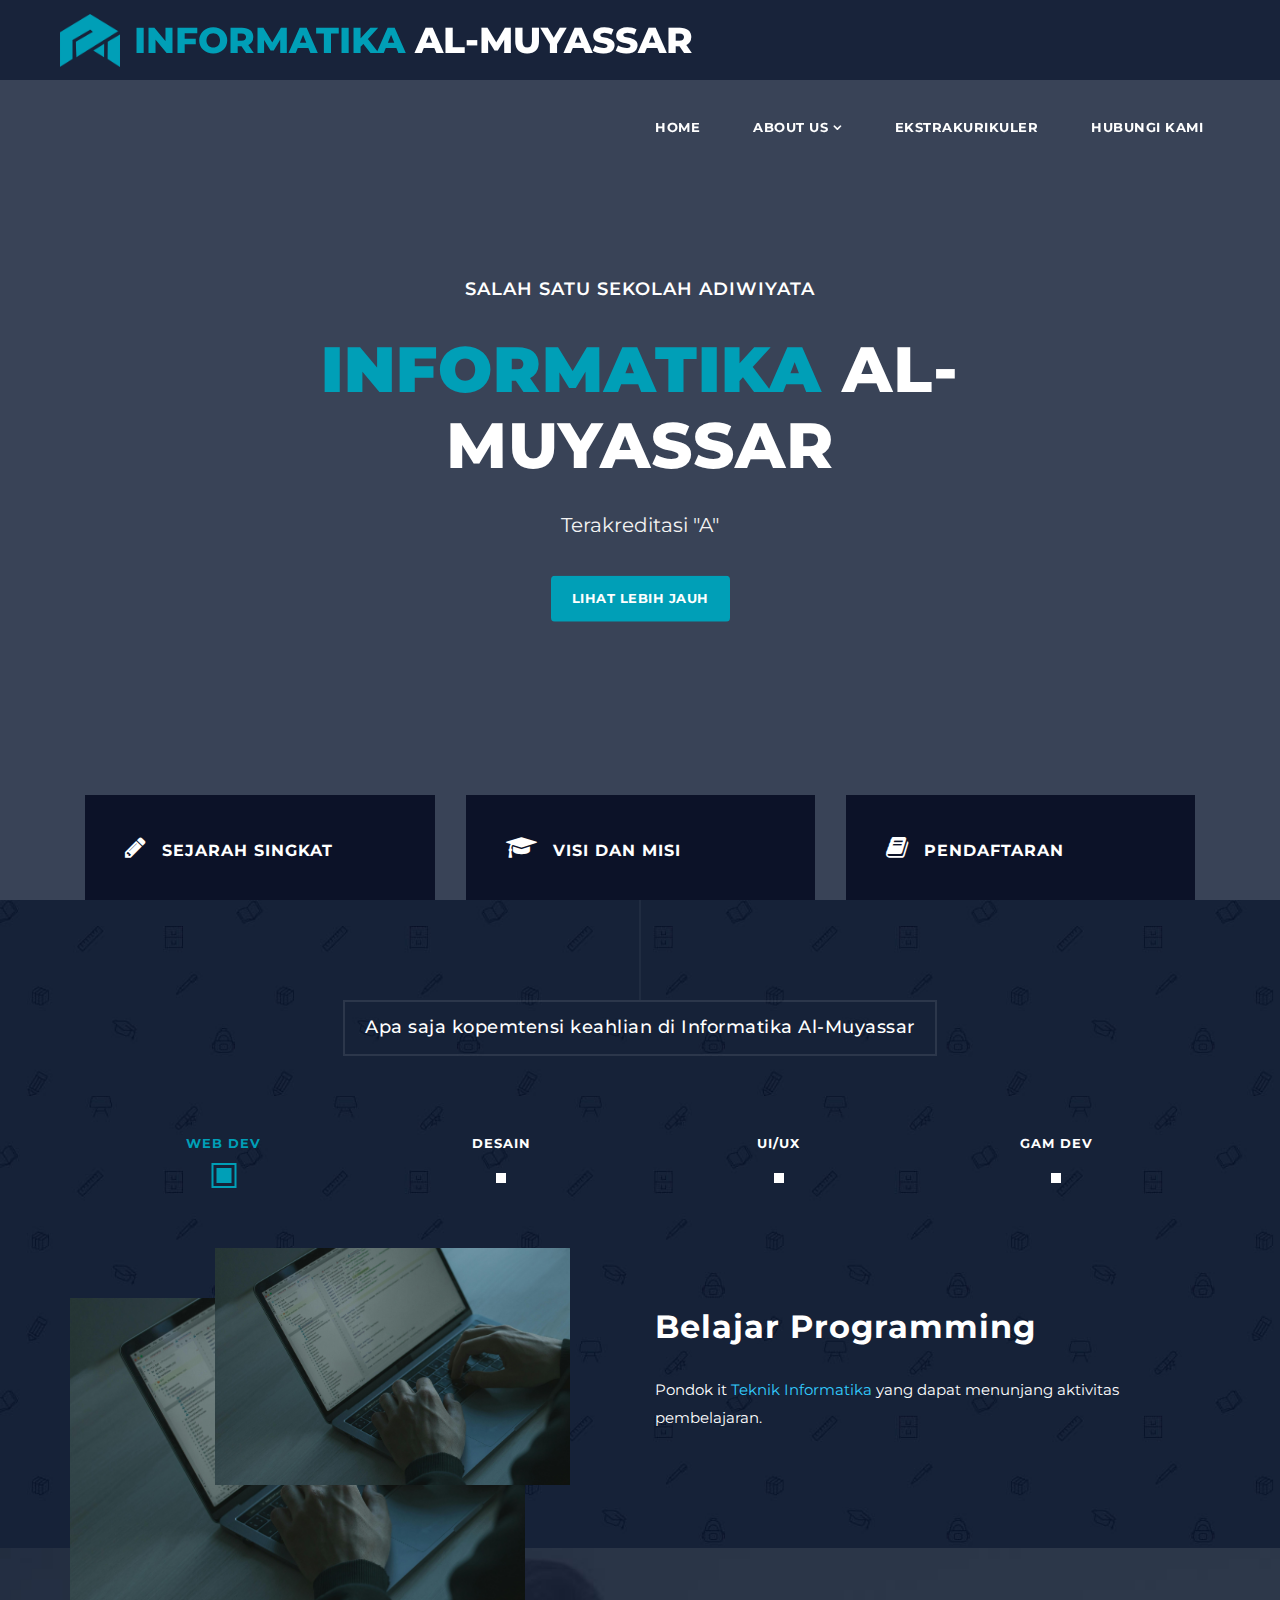
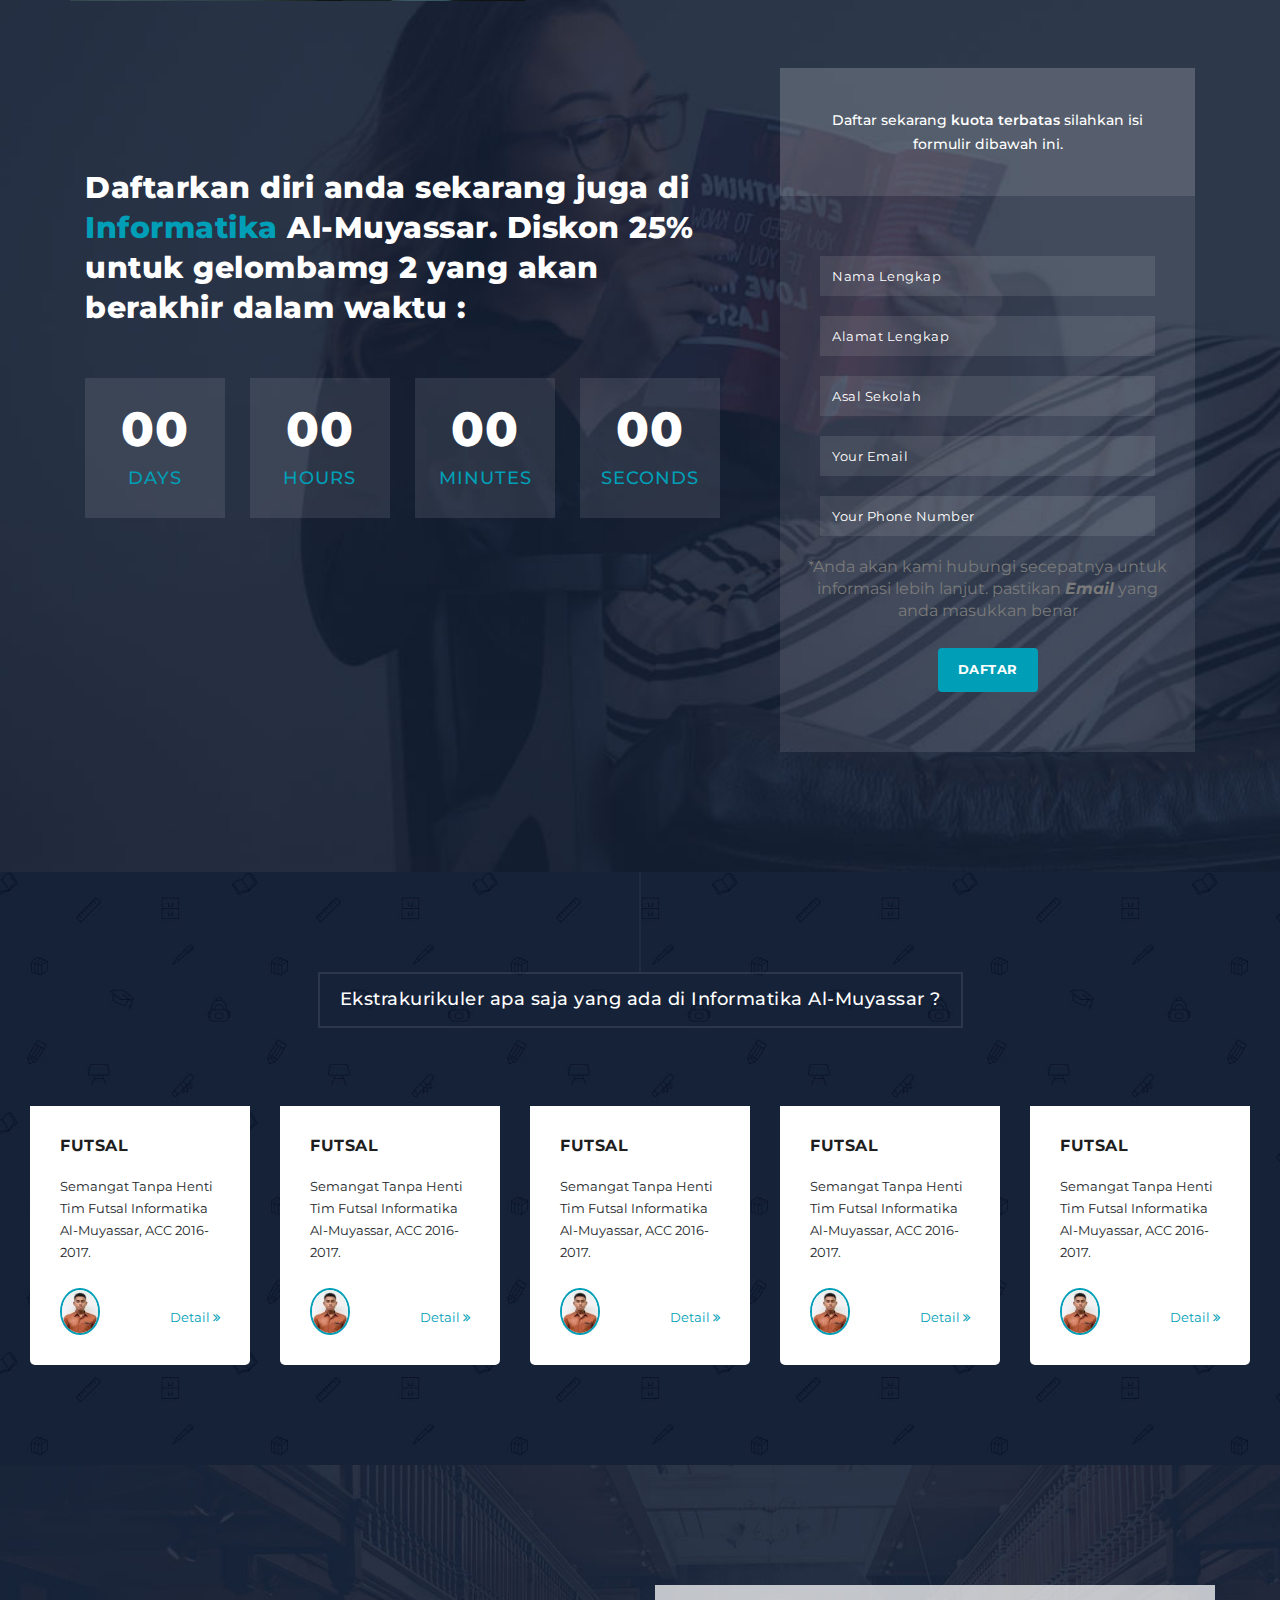
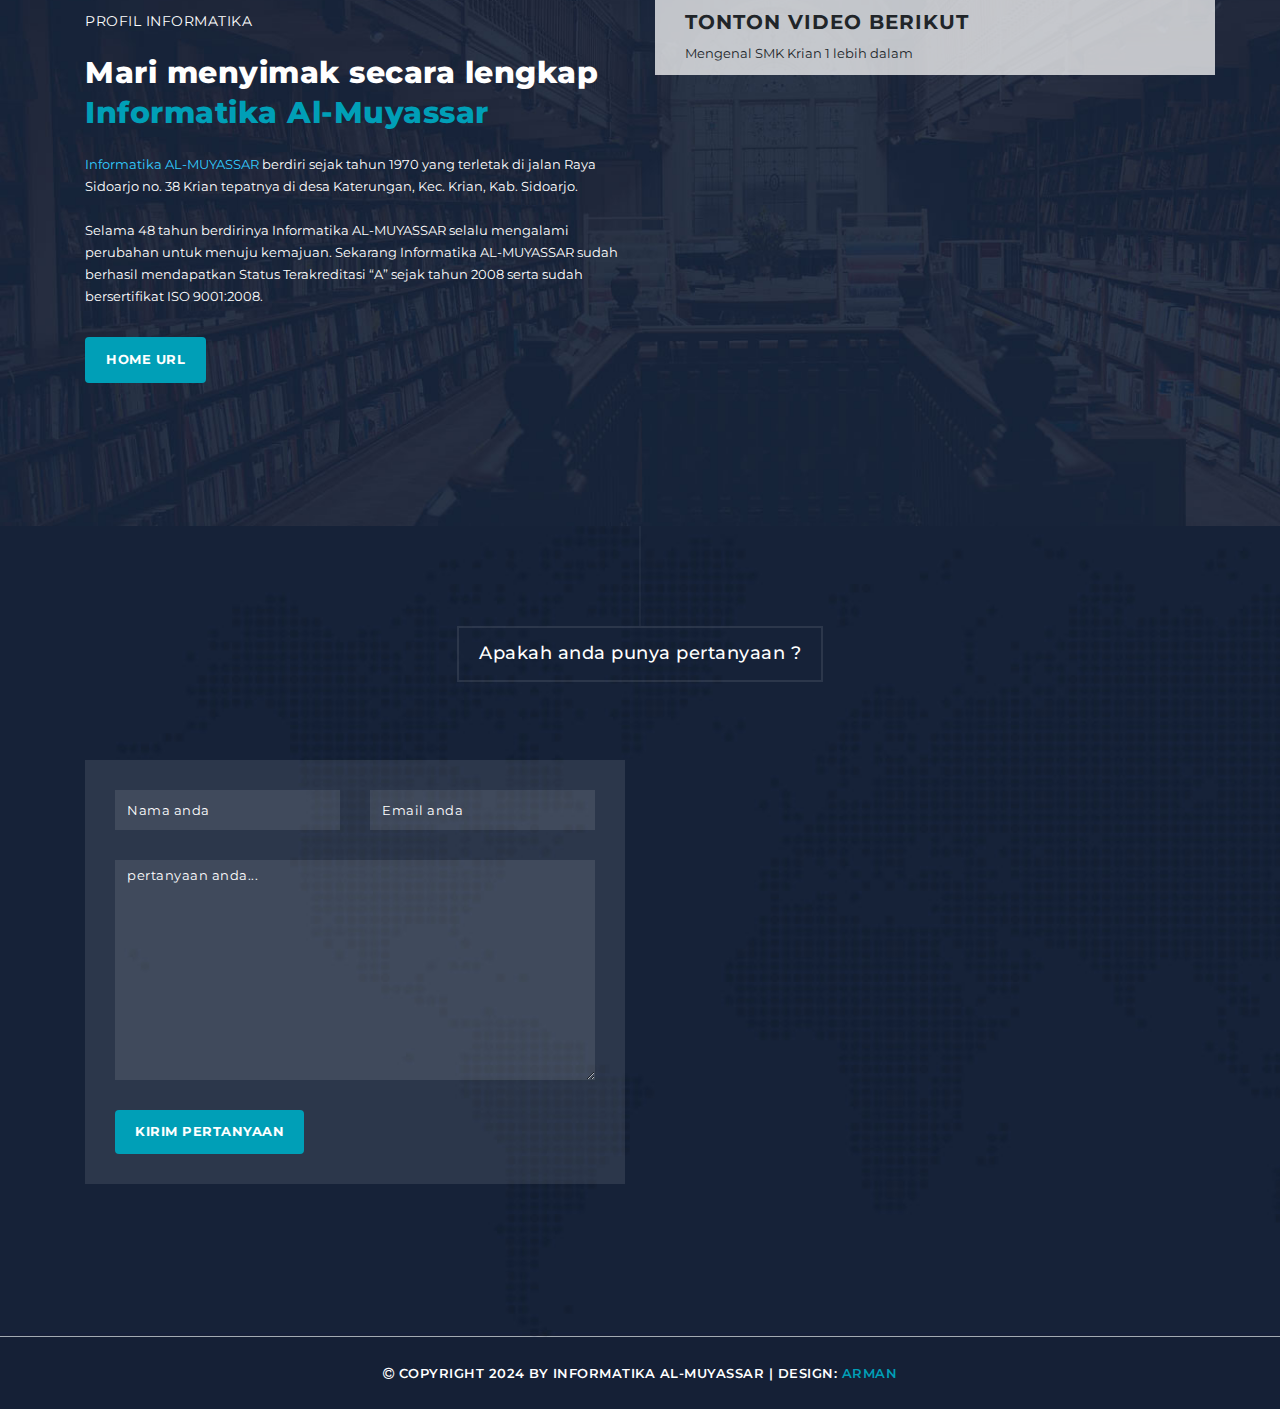
==== commit 333007c0: "first init github" ====
--- a/index.html
+++ b/index.html
@@ -9,14 +9,14 @@
     <meta name="author" content="">
     <link href="https://fonts.googleapis.com/css?family=Montserrat:100,200,300,400,500,600,700,800,900" rel="stylesheet">
 
-    <title>SMK Krian 1</title>
+    <title>Informatika Al-Muyassar</title>
     
     <!-- Bootstrap core CSS -->
     <link href="vendor/bootstrap/css/bootstrap.min.css" rel="stylesheet">
 
     <!-- Additional CSS Files -->
     <link rel="stylesheet" href="assets/css/fontawesome.css">
-    <link rel="stylesheet" href="assets/css/templatemo-grad-school.css">
+    <link rel="stylesheet" href="assets/css/style.css">
     <link rel="stylesheet" href="assets/css/owl.css">
     <link rel="stylesheet" href="assets/css/lightbox.css">
 <!--
@@ -34,8 +34,8 @@
   <!--header-->
   <header class="main-header clearfix" role="header">
     <div class="logo">
-      <img src="assets/images/logo-smk-1-kecil.png" alt="">
-      <a href="http://smkkrian1.sch.id/"><em>SMK</em> Krian 1</a>
+      <img src="assets/images//iTlogo.png" alt="">
+      <a><em>Informatika</em> Al-muyassar</a>
     </div>
     <a href="#menu" class="menu-link"><i class="fa fa-bars"></i></a>
     <nav id="menu" class="main-nav" role="navigation">
@@ -45,14 +45,12 @@
           <ul class="sub-menu">
             <li><a href="#section2">Jurusan</a></li>
             <li><a href="#section3">Pendaftaran</a></li>
-            <li><a href="http://smkkrian1.sch.id/pimpinan/">Pimpinan</a></li>
-            <li><a href="http://smkkrian1.sch.id/sambutan-kepala-sekolah/" rel="sponsored" class="external">Sambutan</a></li>
+            <li><a href="Pengajar.html"  class="external">Pengajar</a></li>
           </ul>
         </li>
         <li><a href="#section4">Ekstrakurikuler</a></li>
         <!-- <li><a href="#section5">Video</a></li> -->
         <li><a href="#section6">Hubungi Kami</a></li>
-        <li><a href="http://smkkrian1.sch.id/" class="external">Website</a></li>
       </ul>
     </nav>
   </header>
@@ -66,7 +64,7 @@
       <div class="video-overlay header-text">
           <div class="caption">
               <h6>Salah Satu Sekolah Adiwiyata</h6>
-              <h2><em>SMK</em> Krian 1</h2>
+              <h2><em>Informatika</em> Al-Muyassar</h2>
               <p>Terakreditasi "A"</p><br>
               <div class="main-button">
                   <div class="scroll-to-section"><a href="#section2" class="btn">Lihat Lebih Jauh</a></div>
@@ -87,10 +85,10 @@
                 <h4><i class="fa fa-pencil"></i>Sejarah Singkat</h4>
               </div>
               <div class="content-hide">
-                <p>SMK KRIAN 1 SIDOARJO berdiri sejak tahun 1970 yang terletak di jalan Raya Sidoarjo no. 38 Krian tepatnya di desa Katerungan, Kec. Krian, Kab. Sidoarjo.
-
-                  Selama 47 tahun berdirinya SMK KRIAN 1 SIDOARJO selalu mengalami perubahan untuk menuju kemajuan. Sekarang SMK KRIAN 1 SIDOARJO sudah berhasil mendapatkan Status Terakreditasi “A” sejak tahun 2008 serta sudah bersertifikat ISO 9001:2008.</p>
-                <p class="hidden-sm">SMK KRIAN 1 SIDOARJO berdiri sejak tahun 1970 yang terletak di jalan Raya Sidoarjo no. 38 Krian tepatnya di desa Katerungan, Kec. Krian, Kab. Sidoarjo..</p>
+                <p>Informatika AL-MUYASSAR berdiri sejak tahun 1970 yang terletak di jalan Raya Sidoarjo no. 38 Krian tepatnya di desa Katerungan, Kec. Krian, Kab. Sidoarjo.
+
+                  Selama 47 tahun berdirinya Informatika AL-MUYASSAR selalu mengalami perubahan untuk menuju kemajuan. Sekarang Informatika AL-MUYASSAR sudah berhasil mendapatkan Status Terakreditasi “A” sejak tahun 2008 serta sudah bersertifikat ISO 9001:2008.</p>
+                <p class="hidden-sm">SMK IT Al-Muyassar berdiri sejak tahun 1970 yang terletak di jalan Raya Sidoarjo no. 38 Krian tepatnya di desa Katerungan, Kec. Krian, Kab. Sidoarjo..</p>
                 <div><a href="http://smkkrian1.sch.id/sejarah-singkat/">Detail.</a></div>
             </div>
             </div>
@@ -103,12 +101,12 @@
                 <h4><i class="fa fa-graduation-cap"></i>Visi Dan Misi</h4>
               </div>
               <div class="content-hide">
-                <h6>Visi SMK Krian 1 Sidoarjo</h6>
+                <h6>Visi Informatika Al-Muyassar</h6>
                 <ul>
-                  <li>TERWUJUDNYA SMK KRIAN 1 SIDOARJO SEBAGAI LEMBAGA PENDIDIKAN DAN PELATIHAN KEJURUAN YANG BERSTANDAR NASIONAL SERTA PEDULI DAN BERBUDAYA LINGKUNGAN</li>
+                  <li>TERWUJUDNYA Informatika AL-MUYASSAR SEBAGAI LEMBAGA PENDIDIKAN DAN PELATIHAN KEJURUAN YANG BERSTANDAR NASIONAL SERTA PEDULI DAN BERBUDAYA LINGKUNGAN</li>
                 </ul>
                 <br>
-                <h6>Misi SMK Krian 1 Sidoarjo</h6>
+                <h6>Misi Informatika Al-Muyassar</h6>
                 <ol>
                   <li>Melakukan pembentukan kepribadian yang beriman dan bertaqwa kepada Tuhan Yang Maha Esa.</li>
                   <li>Mewujudkan layanan prima dalam upaya pemberdayaan sekolah dan masyarakat.</li>
@@ -126,7 +124,7 @@
                 <h4><i class="fa fa-book"></i>Pendaftaran</h4>
               </div>
               <div class="content-hide">
-                <p>Ayo daftarkan diri anda di SMK  Krian 1. Jadilah salah satu bagian dari kami. Mari kita tingkatkan kualitas SDM bangsa kita di SMK Krian 1.</p>
+                <p>Ayo daftarkan diri anda di Informatika Al-Muyassar Jadilah salah satu bagian dari kami. Mari kita tingkatkan kualitas SDM bangsa kita di SMK Krian 1.</p>
                 <p class="hidden-sm">Daftarkan diri anda dan jadilah bagian dari kami untuk kualitas SDM yang lebih baik.</p>
                 <div class="scroll-to-section"><a href="#section3">Daftar</a></div>
             </div>
@@ -142,31 +140,31 @@
       <div class="row">
         <div class="col-md-12">
           <div class="section-heading">
-            <h2>Apa saja kopemtensi keahlian di SMK Krian 1</h2>
+            <h2>Apa saja kopemtensi keahlian di Informatika Al-Muyassar</h2>
           </div>
         </div>
         <div class="col-md-12">
           <div id='tabs'>
             <ul>
-              <li><a href='#tabs-1'>TPm</a></li>
-              <li><a href='#tabs-2'>TITL</a></li>
-              <li><a href='#tabs-3'>RPL</a></li>
-              <li><a href='#tabs-4'>Las</a></li>
+              <li><a href='#tabs-1'>WEB DEV</a></li>
+              <li><a href='#tabs-2'>DESAIN</a></li>
+              <li><a href='#tabs-3'>UI/UX</a></li>
+              <li><a href='#tabs-4'>GAM DEV</a></li>
             </ul>
             <section class='tabs-content'>
               <article id='tabs-1'>
                 <div class="row">
                   <div class="col-md-6">
                     <div class="hidden-sm fotoSatu">
-                    <img src="assets/images/Bengkel-Mesin-2.jpg" alt="">
+                    <img src="assets/images/ngoding.jpg" alt="">
                   </div>
                   <div class="fotoDua">
-                    <img src="assets/images/Bengkel-Mesin-1.jpg" alt="">
+                    <img src="assets/images/ngoding.jpg" alt="">
                   </div>
                   </div>
                   <div class="text col-md-6">
-                    <h4>Teknik Pemesinan (TPm)</h4>
-                    <p>Teknik mesin atau Teknik mekanik adalah ilmu teknik mengenai aplikasi dari prinsip fisika untuk analisis, desain, manufaktur dan pemeliharaan sebuah sistem mekanik. Ilmu ini membutuhkan pengertian mendalam atas konsep utama dari cabang ilmu mekanika, kinematika, teknik material, termodinamika dan energi. Di SMK Krian 1 terdapat fasilitas <a href="http://smkkrian1.sch.id/bengkel-mesin/" target="_parent" rel="sponsored">bengkel mesin</a> yang dapat menunjang aktivitas pembelajaran.</p>
+                    <h4>Belajar Programming</h4>
+                    <p>Pondok it<a href="" target="_parent" rel="sponsored"> Teknik Informatika</a> yang dapat menunjang aktivitas pembelajaran.</p>
                   </div>
                 </div>
               </article>
@@ -174,16 +172,16 @@
                 <div class="row">
                   <div class="col-md-6">
                     <div class="hidden-sm fotoSatu">
-                      <img src="assets/images/DSC_1066-300x199.jpg" alt="">
+                      <img src="assets/images/ngoding.jpg" alt="">
                     </div>
                     <div class="fotoDua">
-                      <img src="assets/images/DSC_0070-300x199.jpg" alt="">
+                      <img src="assets/images/ngoding.jpg" alt="">
                     </div>
                   </div>
                   <div class="text col-md-6">
-                    <h4>Teknik Instalasi Tenaga Listrik (TITL)</h4>
-                    <p>Jurusan Teknik Instalasi Pemanfaatan Tenaga Listrik mendidik peserta didik dengan keahlian dan ketrampilan dalam Perencanaan dan Pemasangan Instalasi Penerangan dan Tenaga; Pemasangan dan pengoperasian motor listrik dengan kendali Elektromekanik, Elektronik dan PLC (Programable Logic Controller); Merawat dan memperbaiki Alat Rumah Tangga Listrik dan Teknik Pendingin, serta menggulung ulang motor listrik; agar lulusannya dapat bekerja, baik secara mandiri maupun di dunia industri sebagai tenaga kerja tingkat menengah.</p> 
-                    <p>Sama Seperti teknik pemesinan Di SMK Krian 1 juga menyediakan <a href="http://smkkrian1.sch.id/bengkel-listrik/" target="_parent" rel="sponsored">bengkel listrik</a> untuk kegiatan pembelajaran.</p>
+                    <h4>Disain</h4>
+                    <p>PIntar menggambar</p> 
+                    <p> <a href="" target="_parent" rel="sponsored">Desain Logo</a> untuk kegiatan pembelajaran.</p>
                   </div>
                 </div>
               </article>
@@ -191,17 +189,15 @@
                 <div class="row">
                   <div class="col-md-6">
                     <div class="hidden-sm fotoSatu">
-                      <img src="assets/images/Merakit-Komputer-2.jpg" alt="">
+                      <img src="assets/images/ngoding.jpg" alt="">
                     </div>
                     <div class="fotoDua">
-                      <img src="assets/images/640-X-356-1.jpg" alt="">
+                      <img src="assets/images/ngoding.jpg" alt="">
                     </div>
                   </div>
                   <div class="text col-md-6">
-                    <h4>Rekayasa Perangkat Lunak (RPL)</h4>
-                    <p>Kompetensi keahlian Rekayasa perangkat lunak (RPL, atau dalam bahasa inggris: Software Engineering atau SE)   adalah satu bidang profesi yang mendalami cara-cara pengembangan perangkat lunak termasuk pemeliharaan, pembuatan, manajemen organisasi pengembangan perangkat lunak dan manajemen kualitas.
-
-                      IEEE Computer Society mendefinisikan rekayasa perangkat lunak sebagai penerapan suatu pendekatan yang sistematis, disiplin dan terkuantifikasi atas pengembangan, penggunaan dan pemeliharaan perangkat lunak, serta studi atas pendekatan-pendekatan ini, yaitu penerapan pendekatan engineering atas perangkat lunak. Di SMK Krian 1 ini ada kelas industri dari perusahaan Axioo yang bernama <a rel="nofollow" href="https://axiooclassprogram.org/" target="_parent">Axioo Class Program (ACP).</a> Di kelas ACP ini kita akan dapat memperoleh banyak pengalaman dan keahlian salah satunya <a rel="nofollow" href="http://smkkrian1.sch.id/2016/10/17/keahlian-merakit-laptop/" target="_parent">merakit sebuah laptop.</a></p>
+                    <h4>pintar menyusun gambar</h4>
+                    <p> <a rel="nofollow" href="" target="_parent">Membagun layout Front-End</a></p>
                   </div>
                 </div>
               </article>
@@ -210,17 +206,15 @@
               <div class="row">
                 <div class="col-md-6">
                   <div class="hidden-sm fotoSatu">
-                    <img src="assets/images/download.jpg" alt="">
+                    <img src="assets/images/ngoding.jpg" alt="">
                   </div>
                   <div class="fotoDua">
-                    <img src="assets/images/Teknik Pengelasan.png" alt="">
+                    <img src="assets/images/ngoding.jpg" alt="">
                   </div>
                 </div>
                 <div class="text col-md-6">
-                  <h4>Teknik Pengelasan (Las)</h4>
-                  <p>Kompetensi Keahlian Teknik Pengelasan merupakan salah satu jurusan yang ada di SMK Negeri 1 Soreang  Tujuan Kompetensi Keahlian Teknik Pengelasan secara umum mengacu pada isi Undang Undang Sistem Pendidikan Nasional (UU SPN) pasal 3 mengenai Tujuan Pendidikan Nasional dan penjelasan pasal 15 yang menyebutkan bahwa pendidikan kejuruan merupakan pendidikan menengah yang mencetak tenaga ahli profesional dalam bidang Teknik Pengelasan yang berorientasi pada kebutuhan dunia usaha. Secara khusus tujuan Program Keahlian Teknik Pengelasan adalah membekali peserta didik dengan keterampilan, pengetahuan dan sikap agar kompeten.
-
-                    Jurusan ini mempelajari satu bidang kerja saja yaitu bagaimana cara untuk mengelas yang baik, dan teori tentang apa – apa saja bahan untuk proses pengelasan, jursan las sendiri memiliki peluang kerja yang sangat dibutuhkan oleh beberapa perusahaan, karena tidak sedikit industri yang mensiagakan para pekerja di bidang engginering untuk menjaga kecakapan mesin – mesin yang ada di perusahaan, salah satu yang dibutuhkan adalah teknik las.</p>
+                  <h4>gaming</h4>
+                  <p>Pintar mebuat game</p>
                 </div>
               </div>
             </article>
@@ -237,7 +231,7 @@
         <div class="col-md-7 col-xs-12">
           <div class="continer centerIt">
             <div>
-              <h4>Daftarkan diri anda sekarang juga di <em>SMK</em> Krian 1. Diskon 25% untuk gelombamg 2 yang akan berakhir dalam waktu :</h4>
+              <h4>Daftarkan diri anda sekarang juga di <em>Informatika</em> Al-Muyassar. Diskon 25% untuk gelombamg 2 yang akan berakhir dalam waktu :</h4>
               <div class="counter">
 
                 <div class="days">
@@ -317,124 +311,20 @@
       <div class="row">
         <div class="col-md-12">
           <div class="section-heading">
-            <h2>Ekstrakurikuler apa saja yang ada di SMK Krian 1 ?</h2>
+            <h2>Ekstrakurikuler apa saja yang ada di Informatika Al-Muyassar ?</h2>
           </div>
         </div>
         <div class="owl-carousel owl-theme">
-          <div class="item">
-            <img src="assets/images/PTA_2017_23-800x445.jpg" alt="Course #1">
-            <div class="down-content">
-              <h4>Pramuka</h4>
-              <p>Pramuka SMK Krian 1 Juara III Lomba Pramuka Penegak Tingkat Kabupaten.</p>
-              <div class="author-image">
-                <img src="assets/images/foto1.jpg" alt="Author 1">
-              </div>
-              <div class="text-button-pay">
-                <a href="http://smkkrian1.sch.id/2017/08/15/pramuka-smk-krian-1-juara-iii-lomba-pramuka-penegak-tingkat-kabupaten/">Detail<i class="fa fa-angle-double-right"></i></a>
-              </div>
-            </div>
-          </div>
-          <div class="item">
-            <img src="assets/images/13_Banjari-Juara-H2-Jawa-Bali-800x445.jpg" alt="Course #2">
-            <div class="down-content">
-              <h4>Al-Banjari</h4>
-              <p>SekolahTradisiJuara Tim Al Banjari SKARISA Raih Juara 1 Festival Al Banjari Gift Surabaya.</p>
-              <div class="author-image">
-                <img src="assets/images/foto2.jpg" alt="Author 2">
-              </div>
-              <div class="text-button-free">
-                <a href="http://smkkrian1.sch.id/?s=banjari">Detail <i class="fa fa-angle-double-right"></i></a>
-              </div>
-            </div>
-          </div>
-          <div class="item">
-            <img src="assets/images/3_Paskibraka-SMK-Krian-1-Juara-1-Madya-LKBB-Kompas-Utara-800x445.jpg" alt="Course #3">
-            <div class="down-content">
-              <h4>Paskibra</h4>
-              <p>SekolahTradisiJuara – LKBB STESIA, Paskibra SMK Krian 1 Borong 5 Piala!</p>
-              <div class="author-image">
-                <img src="assets/images/foto3.jpg" alt="Author 3">
-              </div>
-              <div class="text-button-pay">
-                <a href="http://smkkrian1.sch.id/?s=paskibra">Detail <i class="fa fa-angle-double-right"></i></a>
-              </div>
-            </div>
-          </div>
-          <div class="item">
-            <img src="assets/images/Voli-Skarisa-Juara-1-Popkab-5-800x445.jpg" alt="Course #4">
-            <div class="down-content">
-              <h4>Voli</h4>
-              <p>Popkab Sidoarjo 2019 Menjadi Pembuktian (sekali lagi) Voli Skarisa Masih Perkasa.</p>
-              <div class="author-image">
-                <img src="assets/images/foto4.jpg" alt="Author 4">
-              </div>
-              <div class="text-button-free">
-                <a href="http://smkkrian1.sch.id/?s=voli">Detail <i class="fa fa-angle-double-right"></i></a>
-              </div>
-            </div>
-          </div>
           <div class="item">
             <img src="assets/images/9_Futsal-SMK-Krian-1-800x445.jpg" alt="">
             <div class="down-content">
               <h4>Futsal</h4>
-              <p>Semangat Tanpa Henti Tim Futsal SMK Krian 1, ACC 2016-2017.</p>
+              <p>Semangat Tanpa Henti Tim Futsal Informatika Al-Muyassar, ACC 2016-2017.</p>
               <div class="author-image">
                 <img src="assets/images/foto5.jpg" alt="">
               </div>
               <div class="text-button-pay">
-                <a href="http://smkkrian1.sch.id/?s=futsal">Detail <i class="fa fa-angle-double-right"></i></a>
-              </div>
-            </div>
-          </div>
-          <div class="item">
-            <img src="assets/images/IMG-20191010-WA0002-800x445.jpg" alt="">
-            <div class="down-content">
-              <h4>Tari</h4>
-              <p>SKARISA FIESTA-Tari Mayong.</p>
-              <div class="author-image">
-                <img src="assets/images/foto1.jpg" alt="">
-              </div>
-              <div class="text-button-free">
-                <a href="http://smkkrian1.sch.id/2019/10/15/skarisa-fiesta-tari-mayong/">Detail <i class="fa fa-angle-double-right"></i></a>
-              </div>
-            </div>
-          </div>
-          <div class="item">
-            <img src="assets/images/1-800x445.jpeg" alt="">
-            <div class="down-content">
-              <h4>Pancak Silat</h4>
-              <p>SekolahTradisiJuara – Pencak Silat SMK Krian 1 Raih Juara 1 Tingkat Provinsi.</p>
-              <div class="author-image">
-                <img src="assets/images/foto4.jpg" alt="">
-              </div>
-              <div class="text-button-free">
-                <a href="http://smkkrian1.sch.id/?s=pencak+silat">Detail <i class="fa fa-angle-double-right"></i></a>
-              </div>
-            </div>
-          </div>
-          <div class="item">
-            <img src="assets/images/Basket-SMK-Krian-1_4-800x445.jpg" alt="">
-            <div class="down-content">
-              <h4>Basket</h4>
-              <p>Drible Asik si Bundar Bersama Ekstrakurikuler Basket SMK Krian 1.</p>
-              <div class="author-image">
-                <img src="assets/images/foto5.jpg" alt="">
-              </div>
-              <div class="text-button-pay">
-                <a href="http://smkkrian1.sch.id/?s=basket">Detail <i class="fa fa-angle-double-right"></i></a>
-              </div>
-            </div>
-          </div>
-          <div class="item">
-            <img src="assets/images/Juara-II-Nasional-Teknologi-Tepat-Guna-2018-5-800x445.jpg" alt="">
-            <div class="down-content">
-              <h4>Robotic</h4>
-              <p>Smart Garden SMK Krian 1 Juara II Nasional 2018.</p>
-              <div class="author-image">
-                <img src="assets/images/foto6.jpg" alt="">
-              </div>
-              <div class="text-button-pay">
-                <a href="http://smkkrian1.sch.id/?s=robotic">Detail <i class="fa fa-angle-double-right"></i></a>
+                <a href="Pengajar.html">Detail <i class="fa fa-angle-double-right"></i></a>
               </div>
             </div>
           </div>
@@ -449,10 +339,10 @@
       <div class="row">
         <div class="col-md-6 align-self-center">
           <div class="left-content">
-            <span>Profil SMK Krian 1</span>
-            <h4>Mari menyimak secara lengkap <em>Profil SMK Krian 1</em></h4>
-            <p><a rel="nofollow" href="https://templatemo.com/contact" target="_parent">SMK KRIAN 1 SIDOARJO</a> berdiri sejak tahun 1970 yang terletak di jalan Raya Sidoarjo no. 38 Krian tepatnya di desa Katerungan, Kec. Krian, Kab. Sidoarjo.
-            <br><br>Selama 48 tahun berdirinya SMK KRIAN 1 SIDOARJO selalu mengalami perubahan untuk menuju kemajuan. Sekarang SMK KRIAN 1 SIDOARJO sudah berhasil mendapatkan Status Terakreditasi “A” sejak tahun 2008 serta sudah bersertifikat ISO 9001:2008.</p>
+            <span>Profil Informatika</span>
+            <h4>Mari menyimak secara lengkap <em>Informatika Al-Muyassar</em></h4>
+            <p><a rel="nofollow" href="https://templatemo.com/contact" target="_parent">Informatika AL-MUYASSAR</a> berdiri sejak tahun 1970 yang terletak di jalan Raya Sidoarjo no. 38 Krian tepatnya di desa Katerungan, Kec. Krian, Kab. Sidoarjo.
+            <br><br>Selama 48 tahun berdirinya Informatika AL-MUYASSAR selalu mengalami perubahan untuk menuju kemajuan. Sekarang Informatika AL-MUYASSAR sudah berhasil mendapatkan Status Terakreditasi “A” sejak tahun 2008 serta sudah bersertifikat ISO 9001:2008.</p>
             <div class="main-button"><a rel="nofollow" href="http://smkkrian1.sch.id/sample-page/" target="_parent" class="btn">Home URL</a></div>
           </div>
         </div>
@@ -483,7 +373,7 @@
         
         <!-- Do you need a working HTML contact-form script?
                 	
-                    Please visit https://templatemo.com/contact page -->
+                    Please visit contact page -->
                     
           <form id="contact" action="" method="post">
             <div class="row">
@@ -512,7 +402,7 @@
         </div>
         <div class="col-md-6">
           <div id="map">
-            <iframe src="https://www.google.com/maps/embed?pb=!1m18!1m12!1m3!1d3956.4041493493432!2d112.58257651374241!3d-7.4204454751454945!2m3!1f0!2f0!3f0!3m2!1i1024!2i768!4f13.1!3m3!1m2!1s0x2e78084e164c2e91%3A0xda653a49b0cff45c!2sSMK%201%20Krian%20Sidoarjo!5e0!3m2!1sid!2sid!4v1605182028144!5m2!1sid!2sid" width="600" height="450" frameborder="0" style="border:0;" allowfullscreen="" aria-hidden="false" tabindex="0"></iframe>
+            <iframe src="https://www.google.com/maps/embed?pb=!1m18!1m12!1m3!1d702.3933831210613!2d119.48134690353803!3d-5.209628582204451!2m3!1f0!2f0!3f0!3m2!1i1024!2i768!4f13.1!3m3!1m2!1s0x2dbee30031dfd741%3A0x225ca2d1189433c!2sPondok%20Informatika%20Al%20Muyassar%20Gowa!5e0!3m2!1sid!2sid!4v1716167661345!5m2!1sid!2sid" width="600" height="450" frameborder="0" style="border:0;" allowfullscreen="" aria-hidden="false" tabindex="0"></iframe>
           </div>
         </div>
       </div>
@@ -523,9 +413,9 @@
     <div class="container">
       <div class="row">
         <div class="col-md-12">
-          <p><i class="fa fa-copyright"></i> Copyright 2020 by Grad School  
+          <p><i class="fa fa-copyright"></i> Copyright 2024 by Informatika Al-Muyassar  
           
-           | Design: <a href="https://templatemo.com" rel="sponsored" target="_parent">TemplateMo</a></p>
+           | Design: <a href="https://templatemo.com" rel="sponsored" target="_parent">Arman</a></p>
         </div>
       </div>
     </div>
--- a/assets/css/style.css
+++ b/assets/css/style.css
@@ -0,0 +1,1641 @@
+/*
+    
+TemplateMo 557 Grad School
+
+https://templatemo.com/tm-557-grad-school
+
+*/
+
+
+@import url(fontawesome.css);
+@import url("<link href="https://fonts.googleapis.com/css?family=Montserrat:100,200,300,400,500,600,700,800,900" rel="stylesheet">");
+body {
+    font-family: 'Montserrat', sans-serif;
+}
+
+/* Basic */
+
+a {
+	color: #3CF;
+    text-decoration: none;
+}
+
+a:hover {
+	color: #009FB7;
+    text-decoration: none;
+}
+
+ul {
+    padding: 0px;
+    margin: 0px;
+    list-style: none;
+}
+
+p {
+    font-size: 13px;
+    line-height: 22px;
+}
+
+
+.section-heading {
+    text-align: center;
+    margin-bottom: 70px;
+}
+
+.section-heading h2:before {
+    width: 1px;
+    height: 100px;
+    background-color: rgba(250,250,250,0.1);
+    position: absolute;
+    top: -102px;
+    content: '';
+    left: 50%;
+    transform: translate(-50%);
+}
+
+.section-heading h2 {
+    margin-top: 100px;
+    position: relative;
+    font-size: 18px;
+    font-weight: 500;
+    color: #fff;
+    letter-spacing: 0.5px;
+    display: inline-block;
+    padding: 15px 20px;
+    border: 2px solid rgba(250,250,250,0.1);
+}
+
+
+/* Buttons */
+
+.main-button a {
+    background-color: #009FB7;
+    color: #fff;
+    font-size: 13px;
+    text-transform: uppercase;
+    letter-spacing: 0.5px;
+    font-weight: 700;
+    padding: 12px 20px;
+    display: inline-block;
+    outline: none;
+}
+h6{
+  font-size: 15px;
+}
+
+li {
+  font-size: 10px;
+}
+
+a.menu-link { display: none; }
+
+@media screen and (max-width: 950px) {
+  a.menu-link {
+    float: right;
+    display: block;
+    font-size: 36px;
+    color: #fff;
+    padding-right: 30px;
+    padding-top: 15px;
+  }
+  nav[role="navigation"] {
+    clear: both;
+    -webkit-transition: all 0.3s ease-out;
+    -moz-transition: all 0.3s ease-out;
+    -ms-transition: all 0.3s ease-out;
+    -o-transition: all 0.3s ease-out;
+    transition: all 0.3s ease-out;
+  }
+  .js nav[role="navigation"] {
+    overflow: hidden;
+    max-height: 0;
+  }
+  nav[role="navigation"].active {
+    max-height: 20em;
+    height: 20em;
+    overflow-y: scroll;
+  }
+  nav[role="navigation"] ul {
+    top: 0;
+    width: 100%;
+    position: relative;
+    margin: 0;
+    padding: 0;
+    border-top: 1px solid rgba(250,250,250,0.25);
+    background-color: rgba(22,34,57,0.99);
+  }
+  nav[role="navigation"] li a {
+    display: block;
+    padding: 15px 0px;
+    border-bottom: 1px solid #fff;
+    text-align: center;
+    color: rgba(250,250,250,0.25);
+    font-size: 13px;
+    text-transform: uppercase;
+    font-weight: 700;
+    line-height: 1.5;
+  }
+  nav[role="navigation"] li:hover a,
+  nav[role="navigation"] li.active a {
+      color: #f5a425;
+  }
+  
+  @media screen and (min-width: 951px) {
+    .js nav[role="navigation"] {
+      max-height: none;
+    }
+
+    nav[role="navigation"] li {
+      display: inline-block;
+      margin: 0 0.25em;
+    }
+    nav[role="navigation"] li a {
+      border: 0;
+    }
+  }
+}
+
+/* Header */
+
+@media screen and (max-width: 1050px) {
+  .main-header .logo {
+      padding-left: 30px!important;
+  }
+
+  .main-menu {
+      padding-right: 30px!important;
+  }
+
+  .main-menu li {
+      margin-left: 5px!important;
+  }
+}
+
+.main-header {
+    background-color: rgba(22,34,57,0.95);
+    height: 80px;
+    position: fixed;
+    z-index: 12;
+    width: 100%;
+    top: 0;
+}
+
+.main-header .logo {
+    float: left;
+    line-height: 80px;
+    padding-left: 60px;
+}
+
+.main-header .logo a {
+    font-size: 36px;
+    text-transform: uppercase;
+    font-weight: 800;
+    color: #fff;
+}
+.main-header .logo a em {
+    font-style: normal;
+    color: #009FB7;
+}
+
+.main-menu {
+    float: right;
+    padding-right: 60px;
+}
+
+.main-menu li {
+    display: inline-block;
+    line-height: 79px;
+    margin-left: 15px;
+    position: relative;
+}
+
+.main-menu li:first-child {
+    margin-left: 0px;
+}
+
+.main-menu li a {
+    padding: 10px 15px;
+    font-size: 13px;
+    text-transform: uppercase;
+    letter-spacing: 0.5px;
+    font-weight: 700;
+    color: #fff;
+    border: 2px solid transparent;
+    transition: all 0.5s;
+}
+
+.main-menu li.has-submenu a:after {
+    content: '\f107';
+    font-family: "FontAwesome";
+    margin-left: 5px;
+}
+
+.main-menu li.has-submenu ul li a:after {
+    display: none;
+}
+
+.main-menu li .sub-menu {
+    position: absolute;
+    width: 160px;
+    background-color: #18233a;
+    opacity: 0;
+    visibility: hidden;
+    transition: all 0.5s;
+}
+
+.main-menu li:hover .sub-menu {
+    opacity: 1;
+    visibility: visible;
+}
+
+.main-menu li .sub-menu li {
+    display: block;
+    line-height: 20px;
+    margin-left: 0px;
+    margin-bottom: 15px;
+    padding-bottom: 15px;
+    border-bottom: 1px solid #121b2f;
+}
+
+.main-menu li .sub-menu li:first-child {
+    padding-top: 15px;
+}
+
+.main-menu li .sub-menu li:last-child {
+    margin-bottom: 0px;
+    border-bottom: none;
+}
+
+.main-menu li .sub-menu li a {
+    font-size: 12px;
+    font-weight: 500;
+    padding: 0px 15px;
+    letter-spacing: 0.5px;
+    border: none;
+    transition: all 0.5s;
+}
+
+.main-menu li .sub-menu li a:hover {
+    color: #009FB7;
+    border: none;
+}
+
+.main-nav li:hover a,
+.main-nav li.active a {
+    border: 2px solid #009FB7;
+}
+
+@media (max-width: 950px) {
+  .main-nav li:hover a,
+  .main-nav li.active a {
+    border: 2px solid transparent;
+    border-bottom: 1px solid rgba(250,250,250,0.25);
+  }
+}
+
+
+/* Slider */
+
+.main-banner {
+  position: relative;
+  max-height: 100%;
+  overflow: hidden;
+  margin-bottom: -7px;
+}
+
+#bg-video {
+    min-width: 100%;
+    min-height: 100vh;
+    max-width: 100%;
+    max-height: 100vh;
+    object-fit: cover;
+    z-index: -1;
+}
+
+#bg-video::-webkit-media-controls {
+    display: none !important;
+}
+
+.video-overlay {
+    position: absolute;
+    background-color: rgba(22,34,57,0.85);
+    top: 0;
+    left: 0;
+    bottom: 7px;
+    width: 100%;
+}
+
+.main-banner .caption {
+  text-align: center;
+  position: absolute;
+  width: 80%;
+  left: 50%;
+  top: 50%;
+  transform: translate(-50%,-50%);
+}
+
+.main-banner .caption h6 {
+  margin-top: 0px;
+  font-size: 18px;
+  text-transform: uppercase;
+  font-weight: 600;
+  color: #fff;
+  letter-spacing: 1px;
+}
+
+.main-banner .caption h2 {
+  margin-top: 30px;
+  margin-bottom: 30px;
+  font-size: 64px;
+  text-transform: uppercase;
+  font-weight: 800;
+  color: #fff;
+  letter-spacing: 1px;
+}
+
+.main-banner .caption h2 em {
+  font-style: normal;
+  color: #009FB7;
+  font-weight: 900;
+}
+
+@media screen and (max-width: 1180px) {
+
+  .main-banner .caption h6 {
+    font-weight: 500;
+  }
+
+  .main-banner .caption h2 {
+    font-size: 58px;
+  }
+
+}
+@media screen and (max-width: 767px) {
+
+  .main-banner .caption h6 {
+    font-weight: 500;
+  }
+
+  .main-banner .caption h2 {
+    font-size: 36px;
+  }
+
+}
+
+
+/* Features */
+
+section.features .col-4 {
+    padding-left: 0px;
+    padding-right: 0px;
+}
+
+.features-post {
+  position: relative;
+  margin-bottom: 0px;
+}
+
+.features-thumb {
+  overflow: hidden;
+  position: relative;
+}
+
+.features-thumb img {
+  width: 100%;
+}
+
+.features-content {
+  position: absolute;
+  bottom: 0;
+  left: 0;
+  width: 100%;
+  background-color: #0c1228;
+  color: #fff;
+  padding: 40px;
+}
+
+.features-content:hover {
+    background-color: #009FB7;
+    box-shadow: 0px 0px 30px rgba(0,0,0,0.5);
+}
+
+.features-content h4 {
+    font-size: 16px;
+    text-transform: uppercase;
+    font-weight: 700;
+    color: #fff;
+    letter-spacing: 1px;
+    margin-bottom: 0px;
+}
+
+.features-content h4 i {
+    margin-right: 15px;
+    font-size: 24px;
+}
+
+.features-content p {
+    margin-bottom: 0px;
+}
+
+.features-content a {
+  margin-top: 15px;
+  display: inline-block;
+  text-transform: uppercase;
+  color: #fff;
+  letter-spacing: 0.5px;
+  font-weight: 700;
+  font-size: 14px;
+  border-bottom: 2px solid #fff;
+}
+
+.features-content p.hidden-sm {
+  display: none;
+}
+
+.second-features,
+.third-features {
+    border-left: 1px solid rgba(250,250,250,0.1);
+}
+
+.content-hide {
+  margin-top: 15px;
+  display: none;
+}
+
+.content-hide p {
+  color: #fff;
+}
+
+@media screen and (max-width: 767px) {
+
+  .features-content {
+    padding: 15px;
+  }
+  .features-content h4 i {
+    display: block;
+    margin-bottom: 10px;
+  }
+  .features-content h4 {
+    font-size: 14px;
+  }
+  .features-content p {
+    display: none;
+  }
+  .features-content p.hidden-sm {
+    display: block;
+  }
+  .row .hidden-sm{
+    display: none;
+  }
+  .text h4{
+    padding-top:100%;
+  }
+  .features-content a {
+    letter-spacing: 0px;
+    font-size: 13px;
+    font-weight: 600;
+  }
+
+}
+
+
+
+/* Why Choosing Us */
+
+section.why-us {
+    background-image: url(../images/choosing-bg.jpg);
+    background-color: #172238;
+    background-repeat: no-repeat;
+    background-size: cover;
+    padding-bottom: 100px;
+}
+
+#tabs {
+  text-align: center;
+}
+#tabs ul {
+  margin: 0;
+  padding: 0;
+  -webkit-column-count: 4;
+  -moz-column-count: 4;
+  column-count: 4;
+  -webkit-column-gap: 0;
+  -moz-column-gap: 0;
+  column-gap: 0;
+}
+#tabs ul::after {
+  clear: both;
+  content: "";
+  display: table;
+}
+#tabs ul li {
+  display: block;
+  font-weight: 400;
+  font-size: 1.2em;
+  letter-spacing: 1px;
+  text-align: center;
+}
+#tabs ul li a {
+  display: block;
+  font-size: 13px;
+  font-weight: 700;
+  letter-spacing: 1px;
+  cursor: pointer;
+  outline: 0;
+  padding-bottom: 30px;
+  color: #fff;
+  text-decoration: none;
+  text-transform: uppercase;
+  position: relative;
+}
+#tabs ul li a:after {
+    transition: all 0.3s;
+    width: 10px;
+    height: 10px;
+    background-color: #fff;
+    content: '';
+    position: absolute;
+    left: 50%;
+    transform: translate(-50%);
+    bottom: 0;
+}
+#tabs ul li a:before {
+    transition: all 0.3s;
+    width: 25px;
+    height: 25px;
+    border: 2px solid transparent;
+    background-color: transparent;
+    content: '';
+    position: absolute;
+    left: 50%;
+    transform: translate(-50%);
+    bottom: -5px;
+}
+#tabs ul li span {
+  display: block;
+  margin-bottom: 0.75em;
+}
+#tabs ul .ui-tabs-active {
+}
+#tabs ul .ui-tabs-active a {
+  color: #009FB7;
+}
+#tabs ul .ui-tabs-active a:after {
+  background-color: #009FB7;
+  width: 15px;
+  height: 15px;
+}
+#tabs ul .ui-tabs-active a:before {
+  border-color: #009FB7;
+}
+#tabs h4 {
+    margin-top: 60px;
+    font-size: 32px;
+    font-weight: 700;
+    letter-spacing: 1px;
+    color: #fff;
+    margin-bottom: 30px;
+}
+
+#tabs p {
+    color: #fff;
+    font-size: 15px;
+    line-height: 28px;
+}
+
+.tabs-content {
+    margin-top: 60px;
+    text-align: left;
+}
+
+@media screen and (max-width: 767px) {
+  
+  .tabs-content {
+      text-align: center;
+  }
+
+}
+
+.tabs-content img {
+    width: 100%;
+    overflow: hidden;
+    padding-right: 45px;
+}
+
+@media screen and (max-width: 767px) {
+
+  .tabs-content img {
+      padding-right: 0px;
+  }
+
+}
+
+/* Coming Soon */
+
+section.coming-soon {
+    background-image: url(../images/coming-soon-bg.jpg);
+    background-repeat: no-repeat;
+    background-size: cover;
+    background-color: #172238;
+    padding: 120px 0px;
+}
+
+section.coming-soon .continer .counter div {
+  display: inline-block;
+}
+section.coming-soon .continer h4 {
+    margin-top: 100px;
+    font-size: 30px;
+    color: #fff;
+    font-weight: 800;
+    letter-spacing: 0.5px;
+    line-height: 40px;
+    margin-bottom: 50px;
+}
+section.coming-soon .continer h4 em {
+    font-style: normal;
+    color: #009FB7;
+}
+
+@media screen and (max-width: 767px) {
+
+  section.coming-soon .continer h4 {
+    text-align: center;
+  }
+
+}
+
+section.coming-soon .continer .counter .days,
+section.coming-soon .continer .counter .hours,
+section.coming-soon .continer .counter .minutes,
+section.coming-soon .continer .counter .seconds {
+  width: 22%;
+  height: 140px;
+  float: left;
+  text-align: center;
+  font-size: 48px;
+  font-weight: 800;
+  letter-spacing: 1px;
+  color: #fff;
+  background-color: rgba(250,250,250,0.1);
+}
+@media screen and (max-width: 992px) {
+
+  section.coming-soon .continer .counter .days,
+  section.coming-soon .continer .counter .hours,
+  section.coming-soon .continer .counter .minutes,
+  section.coming-soon .continer .counter .seconds {
+    font-size: 26px;
+  }
+
+  section.coming-soon .continer .counter .days .value,
+  section.coming-soon .continer .counter .hours .value,
+  section.coming-soon .continer .counter .minutes .value,
+  section.coming-soon .continer .counter .seconds .value {
+      margin-top: 40px!important;
+  }
+
+  section.coming-soon .continer .counter span {
+      font-size: 14px!important;
+  }
+
+}
+section.coming-soon .continer .counter .days,
+section.coming-soon .continer .counter .hours,
+section.coming-soon .continer .counter .minutes {
+    margin-right: 4%;
+}
+section.coming-soon .continer .counter .days .value,
+section.coming-soon .continer .counter .hours .value,
+section.coming-soon .continer .counter .minutes .value,
+section.coming-soon .continer .counter .seconds .value {
+    margin-top: 15px;
+    display: block;
+    width: 100%;
+}
+
+section.coming-soon .continer .counter span {
+    font-size: 18px;
+    text-transform: uppercase;
+    color: #009FB7;
+    font-weight: 500;
+    letter-spacing: 1px;
+    margin-top: 0px;
+    display: block;
+}
+
+section.coming-soon .right-content {
+    margin-left: 30px;
+}
+
+@media screen and (max-width: 767px) {
+
+  section.coming-soon .right-content {
+      margin-top: 60px;
+      margin-left: 0px;
+  }
+
+}
+
+section.coming-soon .top-content {
+    margin-bottom: -8px;
+}
+
+section.coming-soon .top-content h6 {
+    font-size: 14px;
+    color: #fff;
+    background-color: rgba(250,250,250,0.2);
+    padding: 40px;
+    text-align: center;
+    line-height: 24px;
+}
+
+section.coming-soon .top-content h6 em {
+    font-style: normal;
+    font-weight: 600;
+}
+
+section.coming-soon form {
+    background-color: rgba(250,250,250,0.1);
+    padding: 60px 40px;
+    width: 100%;
+    text-align: center;
+}
+
+section.coming-soon form input {
+    width: 100%;
+    height: 40px;
+    background-color: rgba(250,250,250,0.1);
+    border-radius: 0px;
+    border: none;
+    outline: none;
+    color: #fff;
+    font-size: 13px;
+    margin-bottom: 20px;
+    letter-spacing: 0.5px;
+}
+
+section.coming-soon form input:focus {
+    outline: none;
+    border: none;
+    box-shadow: none;
+    color: #fff;
+    background-color: rgba(250,250,250,0.1);
+}
+
+section.coming-soon form::placeholder { color: #fff }
+section.coming-soon form input::placeholder { color: #fff; }
+section.coming-soon form input::placeholder { color: #fff; }
+
+section.coming-soon form button {
+    margin-top: 10px;
+    background-color: #009FB7;
+    color: #fff;
+    font-size: 13px;
+    text-transform: uppercase;
+    letter-spacing: 0.5px;
+    font-weight: 700;
+    padding: 12px 20px;
+    display: inline-block;
+    outline: none;
+    box-shadow: none;
+    border: none;
+}
+
+
+
+/* Courses */
+
+section.courses {
+    background-image: url(../images/choosing-bg.jpg);
+    background-repeat: no-repeat;
+    background-size: cover;
+    background-color: #172238;
+    padding-bottom: 100px;
+    padding: 0px 30px 100px 30px;
+}
+
+section.courses .item img {
+    border-top-right-radius: 5px;
+    border-top-left-radius: 5px;
+}
+
+section.courses .item .down-content {
+    padding: 30px;
+    background-color: #fff;
+    border-bottom-right-radius: 5px;
+    border-bottom-left-radius: 5px;
+}
+
+section.courses .item .down-content h4 {
+    font-size: 16px;
+    text-transform: uppercase;
+    color: #1e1e1e;
+    letter-spacing: 0.5px;
+    font-weight: 700;
+    margin-top: 0px;
+    margin-bottom: 20px;
+}
+
+section.courses .item .down-content p {
+    margin-bottom: 25px;
+}
+
+section.courses .item .down-content img {
+    width: 40px;
+    border: 2px solid #009FB7;
+    border-radius: 50%;
+    text-align: left;
+    display: inline-block;
+}
+
+section.courses .item .down-content .text-button-pay {
+    float: right;
+    display: inline-block;
+    margin-top: -30px;
+}
+
+section.courses .item .down-content .text-button-pay a {
+    color: #009FB7;
+    font-size: 13px;
+}
+
+section.courses .item .down-content .text-button-free {
+    float: right;
+    display: inline-block;
+    margin-top: -30px;
+}
+
+section.courses .item .down-content .text-button-free a {
+    color: #7a7a7a;
+    font-size: 13px;
+}
+
+section.courses .owl-carousel .owl-nav {
+    display: none;
+}
+
+section.courses .owl-carousel .owl-dots {
+    text-align: center;
+}
+
+section.courses .owl-carousel button.owl-dot {
+    width: 10px;
+    height: 10px;
+    background-color: #fff;
+    margin: 50px 10px 0px 10px;
+    outline: none;
+}
+section.courses .owl-carousel button.active {
+    background-color: #009FB7;
+}
+
+
+
+
+
+/* Video */
+
+section.video {
+    background-image: url(../images/video-bg.jpg);
+    background-repeat: no-repeat;
+    background-size: cover;
+    background-color: #172238;
+    padding: 120px 0px;
+}
+
+section.video .left-content {
+  color: #fff;
+}
+
+section.video .left-content span {
+  text-transform: uppercase;
+  font-size: 14px;
+  letter-spacing: 0.5px;
+}
+
+section.video .left-content h4 {
+    margin-top: 20px;
+    font-size: 30px;
+    color: #fff;
+    font-weight: 800;
+    letter-spacing: 0.5px;
+    line-height: 40px;
+    margin-bottom: 20px;
+}
+section.video .left-content h4 em {
+    font-style: normal;
+    color: #009FB7;
+}
+
+section.video .left-content .main-button {
+  margin-top: 30px;
+}
+
+.video-item {
+  position: relative;
+  width: 100%;
+  max-width: 600px;
+  margin: 0px auto 0;
+}
+
+@media screen and (max-width: 767px) {
+
+  section.video .left-content {
+    margin-bottom: 45px;
+  }
+
+  section.video .first-item .first-content h4,
+  section.video .second-item .second-content h4 {
+    text-align: center;
+  }
+
+}
+
+.video-item figure {
+  position: relative;
+  width: 100%;
+  font-size: 0;
+}
+.video-item figure img {
+  width: 100%;
+}
+.video-item figure a:before {
+  content: '';
+  position: absolute;
+  bottom: 10px;
+  right: 15px;
+  width: 60px;
+  height: 60px;
+  margin-top: -32.5px;
+  margin-left: -32.5px;
+  border-radius: 50%;
+  background-color: #009FB7;
+  z-index: 10;
+}
+.video-item figure a:after {
+  content: '';
+  position: absolute;
+  bottom: 27.5px;
+  right: 20px;
+  margin-top: -12.5px;
+  margin-left: -7px;
+  border: solid 13px transparent;
+  border-left: solid 20px;
+  border-left-color: #fff;
+  z-index: 10;
+}
+.video-item figure a:hover:before {
+  background-color: #009FB7;
+}
+
+.video-item .video-caption {
+    z-index: 10;
+    background-color: rgba(250,250,250,0.75);
+    height: 90px;
+    width: 560px;
+    padding: 25px 30px;
+    top: 0;
+}
+
+.video-item .video-caption h4 {
+    font-size: 20px;
+    text-transform: uppercase;
+    font-weight: 700;
+    letter-spacing: 1px;
+}
+
+/* Magnific Popup CSS */
+.mfp-bg {
+  top: 0;
+  left: 0;
+  width: 100%;
+  height: 100%;
+  z-index: 1042;
+  overflow: hidden;
+  position: fixed;
+  background: #0b0b0b;
+  opacity: 0.8;
+}
+
+.mfp-wrap {
+  top: 0;
+  left: 0;
+  width: 100%;
+  height: 100%;
+  z-index: 1043;
+  position: fixed;
+  outline: none !important;
+  -webkit-backface-visibility: hidden;
+}
+
+.mfp-container {
+  text-align: center;
+  position: absolute;
+  width: 100%;
+  height: 100%;
+  left: 0;
+  top: 0;
+  padding: 0 8px;
+  box-sizing: border-box;
+}
+
+.mfp-container:before {
+  content: '';
+  display: inline-block;
+  height: 100%;
+  vertical-align: middle;
+}
+
+.mfp-align-top .mfp-container:before {
+  display: none;
+}
+
+.mfp-content {
+  position: relative;
+  display: inline-block;
+  vertical-align: middle;
+  margin: 0 auto;
+  text-align: left;
+  z-index: 1045;
+}
+
+.mfp-inline-holder .mfp-content,
+.mfp-ajax-holder .mfp-content {
+  width: 100%;
+  cursor: auto;
+}
+
+.mfp-ajax-cur {
+  cursor: progress;
+}
+
+.mfp-zoom-out-cur, .mfp-zoom-out-cur .mfp-image-holder .mfp-close {
+  cursor: -moz-zoom-out;
+  cursor: -webkit-zoom-out;
+  cursor: zoom-out;
+}
+
+.mfp-zoom {
+  cursor: pointer;
+  cursor: -webkit-zoom-in;
+  cursor: -moz-zoom-in;
+  cursor: zoom-in;
+}
+
+.mfp-auto-cursor .mfp-content {
+  cursor: auto;
+}
+
+.mfp-close,
+.mfp-arrow,
+.mfp-preloader,
+.mfp-counter {
+  -webkit-user-select: none;
+  -moz-user-select: none;
+  user-select: none;
+}
+
+.mfp-loading.mfp-figure {
+  display: none;
+}
+
+.mfp-hide {
+  display: none !important;
+}
+
+.mfp-preloader {
+  color: #CCC;
+  position: absolute;
+  top: 50%;
+  width: auto;
+  text-align: center;
+  margin-top: -0.8em;
+  left: 8px;
+  right: 8px;
+  z-index: 1044;
+}
+
+.mfp-preloader a {
+  color: #CCC;
+}
+
+.mfp-preloader a:hover {
+  color: #FFF;
+}
+
+.mfp-s-ready .mfp-preloader {
+  display: none;
+}
+
+.mfp-s-error .mfp-content {
+  display: none;
+}
+
+button.mfp-close,
+button.mfp-arrow {
+  overflow: visible;
+  cursor: pointer;
+  background: transparent;
+  border: 0;
+  -webkit-appearance: none;
+  display: block;
+  outline: none;
+  padding: 0;
+  z-index: 1046;
+  box-shadow: none;
+  touch-action: manipulation;
+}
+
+button::-moz-focus-inner {
+  padding: 0;
+  border: 0;
+}
+
+.mfp-close {
+  width: 44px;
+  height: 44px;
+  line-height: 44px;
+  position: absolute;
+  right: 0;
+  top: 0;
+  text-decoration: none;
+  text-align: center;
+  opacity: 0.65;
+  padding: 0 0 18px 10px;
+  color: #FFF;
+  font-style: normal;
+  font-size: 28px;
+  font-family: Arial, Baskerville, monospace;
+}
+
+.mfp-close:hover,
+.mfp-close:focus {
+  opacity: 1;
+}
+
+.mfp-close:active {
+  top: 1px;
+}
+
+.mfp-close-btn-in .mfp-close {
+  color: #333;
+}
+
+.mfp-image-holder .mfp-close,
+.mfp-iframe-holder .mfp-close {
+  color: #FFF;
+  right: -6px;
+  text-align: right;
+  padding-right: 6px;
+  width: 100%;
+}
+
+.mfp-counter {
+  position: absolute;
+  top: 0;
+  right: 0;
+  color: #CCC;
+  font-size: 12px;
+  line-height: 18px;
+  white-space: nowrap;
+}
+
+.mfp-arrow {
+  position: absolute;
+  opacity: 0.65;
+  margin: 0;
+  top: 50%;
+  margin-top: -55px;
+  padding: 0;
+  width: 90px;
+  height: 110px;
+  -webkit-tap-highlight-color: transparent;
+}
+
+.mfp-arrow:active {
+  margin-top: -54px;
+}
+
+.mfp-arrow:hover,
+.mfp-arrow:focus {
+  opacity: 1;
+}
+
+.mfp-arrow:before,
+.mfp-arrow:after {
+  content: '';
+  display: block;
+  width: 0;
+  height: 0;
+  position: absolute;
+  left: 0;
+  top: 0;
+  margin-top: 35px;
+  margin-left: 35px;
+  border: medium inset transparent;
+}
+
+.mfp-arrow:after {
+  border-top-width: 13px;
+  border-bottom-width: 13px;
+  top: 8px;
+}
+
+.mfp-arrow:before {
+  border-top-width: 21px;
+  border-bottom-width: 21px;
+  opacity: 0.7;
+}
+
+.mfp-arrow-left {
+  left: 0;
+}
+
+.mfp-arrow-left:after {
+  border-right: 17px solid #FFF;
+  margin-left: 31px;
+}
+
+.mfp-arrow-left:before {
+  margin-left: 25px;
+  border-right: 27px solid #3F3F3F;
+}
+
+.mfp-arrow-right {
+  right: 0;
+}
+
+.mfp-arrow-right:after {
+  border-left: 17px solid #FFF;
+  margin-left: 39px;
+}
+
+.mfp-arrow-right:before {
+  border-left: 27px solid #3F3F3F;
+}
+
+.mfp-iframe-holder {
+  padding-top: 40px;
+  padding-bottom: 40px;
+}
+
+.mfp-iframe-holder .mfp-content {
+  line-height: 0;
+  width: 100%;
+  max-width: 900px;
+}
+
+.mfp-iframe-holder .mfp-close {
+  top: -40px;
+}
+
+.mfp-iframe-scaler {
+  width: 100%;
+  height: 0;
+  overflow: hidden;
+  padding-top: 56.25%;
+}
+
+.mfp-iframe-scaler iframe {
+  position: absolute;
+  display: block;
+  top: 0;
+  left: 0;
+  width: 100%;
+  height: 100%;
+  box-shadow: 0 0 8px rgba(0, 0, 0, 0.6);
+  background: #000;
+}
+
+/* Main image in popup */
+img.mfp-img {
+  width: auto;
+  max-width: 100%;
+  height: auto;
+  display: block;
+  line-height: 0;
+  box-sizing: border-box;
+  padding: 40px 0 40px;
+  margin: 0 auto;
+}
+
+/* The shadow behind the image */
+.mfp-figure {
+  line-height: 0;
+}
+
+.mfp-figure:after {
+  content: '';
+  position: absolute;
+  left: 0;
+  top: 40px;
+  bottom: 40px;
+  display: block;
+  right: 0;
+  width: auto;
+  height: auto;
+  z-index: -1;
+  box-shadow: 0 0 8px rgba(0, 0, 0, 0.6);
+  background: #444;
+}
+
+.mfp-figure small {
+  color: #BDBDBD;
+  display: block;
+  font-size: 12px;
+  line-height: 14px;
+}
+
+.mfp-figure figure {
+  margin: 0;
+}
+
+.mfp-bottom-bar {
+  margin-top: -36px;
+  position: absolute;
+  top: 100%;
+  left: 0;
+  width: 100%;
+  cursor: auto;
+}
+
+.mfp-title {
+  text-align: left;
+  line-height: 18px;
+  color: #F3F3F3;
+  word-wrap: break-word;
+  padding-right: 36px;
+}
+
+.mfp-image-holder .mfp-content {
+  max-width: 100%;
+}
+
+.mfp-gallery .mfp-image-holder .mfp-figure {
+  cursor: pointer;
+}
+
+@media screen and (max-width: 800px) and (orientation: landscape), screen and (max-height: 300px) {
+  /**
+       * Remove all paddings around the image on small screen
+       */
+  .mfp-img-mobile .mfp-image-holder {
+    padding-left: 0;
+    padding-right: 0;
+  }
+
+  .mfp-img-mobile img.mfp-img {
+    padding: 0;
+  }
+
+  .mfp-img-mobile .mfp-figure:after {
+    top: 0;
+    bottom: 0;
+  }
+
+  .mfp-img-mobile .mfp-figure small {
+    display: inline;
+    margin-left: 5px;
+  }
+
+  .mfp-img-mobile .mfp-bottom-bar {
+    background: rgba(0, 0, 0, 0.6);
+    bottom: 0;
+    margin: 0;
+    top: auto;
+    padding: 3px 5px;
+    position: fixed;
+    box-sizing: border-box;
+  }
+
+  .mfp-img-mobile .mfp-bottom-bar:empty {
+    padding: 0;
+  }
+
+  .mfp-img-mobile .mfp-counter {
+    right: 5px;
+    top: 3px;
+  }
+
+  .mfp-img-mobile .mfp-close {
+    top: 0;
+    right: 0;
+    width: 35px;
+    height: 35px;
+    line-height: 35px;
+    background: rgba(0, 0, 0, 0.6);
+    position: fixed;
+    text-align: center;
+    padding: 0;
+  }
+}
+@media all and (max-width: 900px) {
+  .mfp-arrow {
+    -webkit-transform: scale(0.75);
+    transform: scale(0.75);
+  }
+
+  .mfp-arrow-left {
+    -webkit-transform-origin: 0;
+    transform-origin: 0;
+  }
+
+  .mfp-arrow-right {
+    -webkit-transform-origin: 100%;
+    transform-origin: 100%;
+  }
+
+  .mfp-container {
+    padding-left: 6px;
+    padding-right: 6px;
+  }
+}
+
+
+
+/* Contact */
+
+section.contact {
+    background-image: url(../images/contact-bg.jpg);
+    background-repeat: no-repeat;
+    background-size: cover;
+    background-color: #172238;
+    padding-bottom: 120px;
+}
+
+
+section.contact form {
+    background-color: rgba(250,250,250,0.1);
+    padding: 30px;
+    width: 100%;
+}
+
+
+@media screen and (max-width: 767px) {  
+  section.contact form {
+      margin-bottom: 30px;
+  }
+}
+
+section.contact form input {
+    width: 100%;
+    height: 40px;
+    background-color: rgba(250,250,250,0.1);
+    border-radius: 0px;
+    border: none;
+    outline: none;
+    color: #fff;
+    font-size: 13px;
+    margin-bottom: 30px;
+    letter-spacing: 0.5px;
+}
+
+section.contact form textarea {
+    width: 100%;
+    height: 220px;
+    max-height: 280px;
+    min-height: 220px;
+    background-color: rgba(250,250,250,0.1);
+    border-radius: 0px;
+    border: none;
+    outline: none;
+    color: #fff;
+    font-size: 13px;
+    margin-bottom: 30px;
+    letter-spacing: 0.5px;
+}
+
+section.contact form input:focus,
+section.contact form textarea:focus {
+    outline: none;
+    border: none;
+    box-shadow: none;
+    color: #fff;
+    background-color: rgba(250,250,250,0.1);
+}
+
+section.contact form::placeholder { color: #fff }
+section.contact form input::placeholder { color: #fff; }
+section.contact form input::placeholder { color: #fff; }
+
+section.contact form::placeholder { color: #fff }
+section.contact form textarea::placeholder { color: #fff; }
+section.contact form textarea::placeholder { color: #fff; }
+
+section.contact form button {
+    background-color: #009FB7;
+    color: #fff;
+    font-size: 13px;
+    text-transform: uppercase;
+    letter-spacing: 0.5px;
+    font-weight: 700;
+    padding: 12px 20px;
+    display: inline-block;
+    outline: none;
+    box-shadow: none;
+    border: none;
+}
+
+/* Footer */
+
+footer {
+    background-color: #152036;
+    text-align: center;
+}
+
+footer p {
+    margin-bottom: 0px;
+    padding: 25px 0px;
+    color: #fff;
+    font-size: 13px;
+    text-transform: uppercase;
+    font-weight: 600;
+    letter-spacing: 0.5px;
+}
+
+footer p a,
+footer p a:hover {
+    color: #009FB7;
+}
+
+@media screen and (max-width: 992px) {
+  .features { background-color: #0c1228; }
+  .features-content { position: relative; }
+  .features-post { border-left: 0 }
+}
+
+@media screen and (max-width: 950px) {
+  .main-menu { padding-right: 0!important; }
+  .main-header .logo {
+    line-height: 73px;
+  }
+  .main-menu li {
+    display: block;
+    line-height: 1;
+    margin-left: 0 !important;
+  }
+
+  .main-menu li .sub-menu {
+    opacity: 1;
+    visibility: visible;
+    position: static;
+    margin-left: auto;
+    margin-right: auto;
+    width: 100%;
+  }
+  .main-menu li .sub-menu li:last-child {
+    border-bottom: 1px solid rgba(250,250,250,0.25);
+  }
+}
+
+@media screen and (max-width: 950px) and (max-height: 400px) {
+  nav[role="navigation"].active {
+    max-height: calc(80px + 100vh);
+    overflow-y: auto;
+  }
+}
+
+@media screen and (max-width: 767px) {
+  footer p {
+    font-size: 12px;
+    font-weight: 600;
+    letter-spacing: 0.25px;
+  }
+}
+.fotoSatu, .fotoDua{
+  position: absolute;
+  height: 250px;
+}
+.fotoDua{
+  width: 500px;
+  left: 0px;
+  top: 50px;
+  z-index: 1;
+}
+.fotoSatu{
+  width: 400px;
+  right: 25px;
+  top: 0px;
+  z-index: 2;
+}
+.ket p{
+  font-size: medium;
+  color: #7a7a7a;
+}
+.ket p em{
+  font-weight: bold;
+}
+.logo img{
+  width: 70px;
+  height: 70px;
+  padding-bottom: 17px;
+  padding-right: 10px;
+}
+.header-text .caption p{
+  color: #F3F3F3;
+  font-size: 20px;
+}
+.btn:hover{
+  background-color: #009FB7yellow;
+}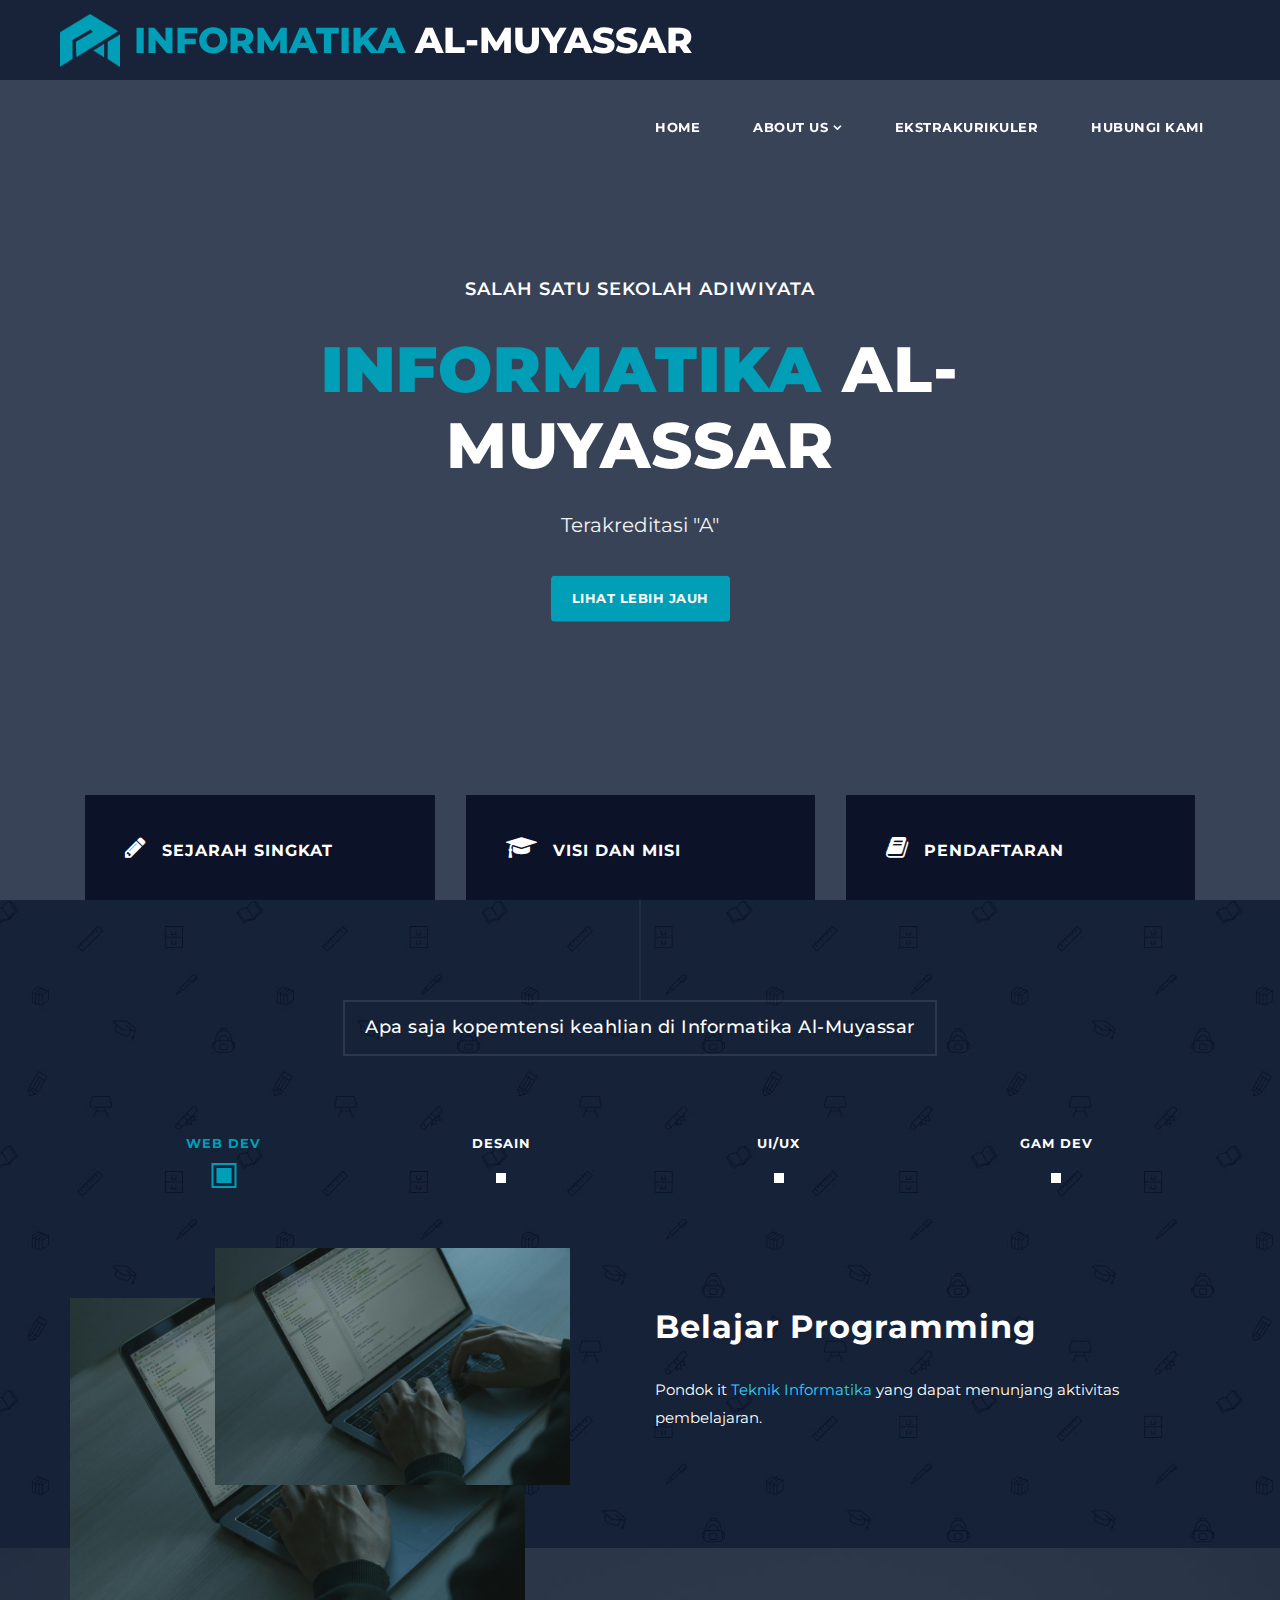
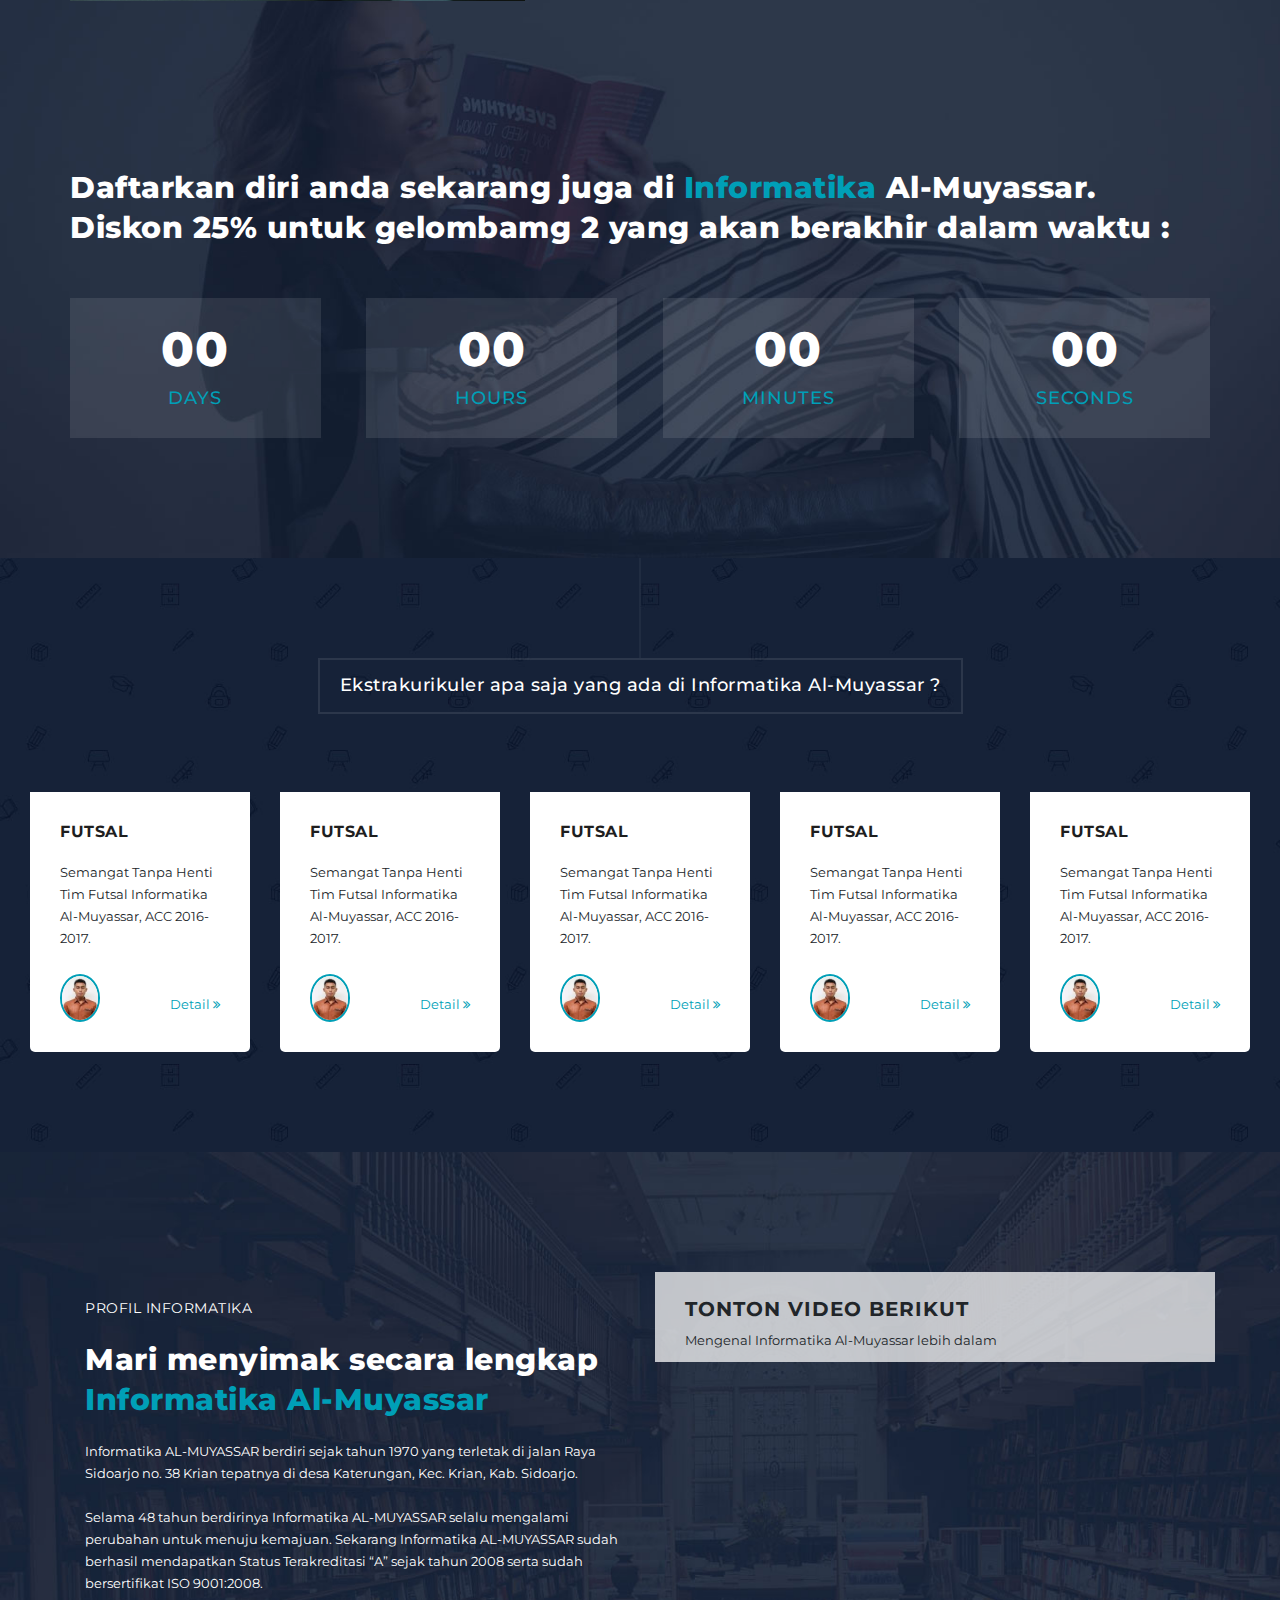
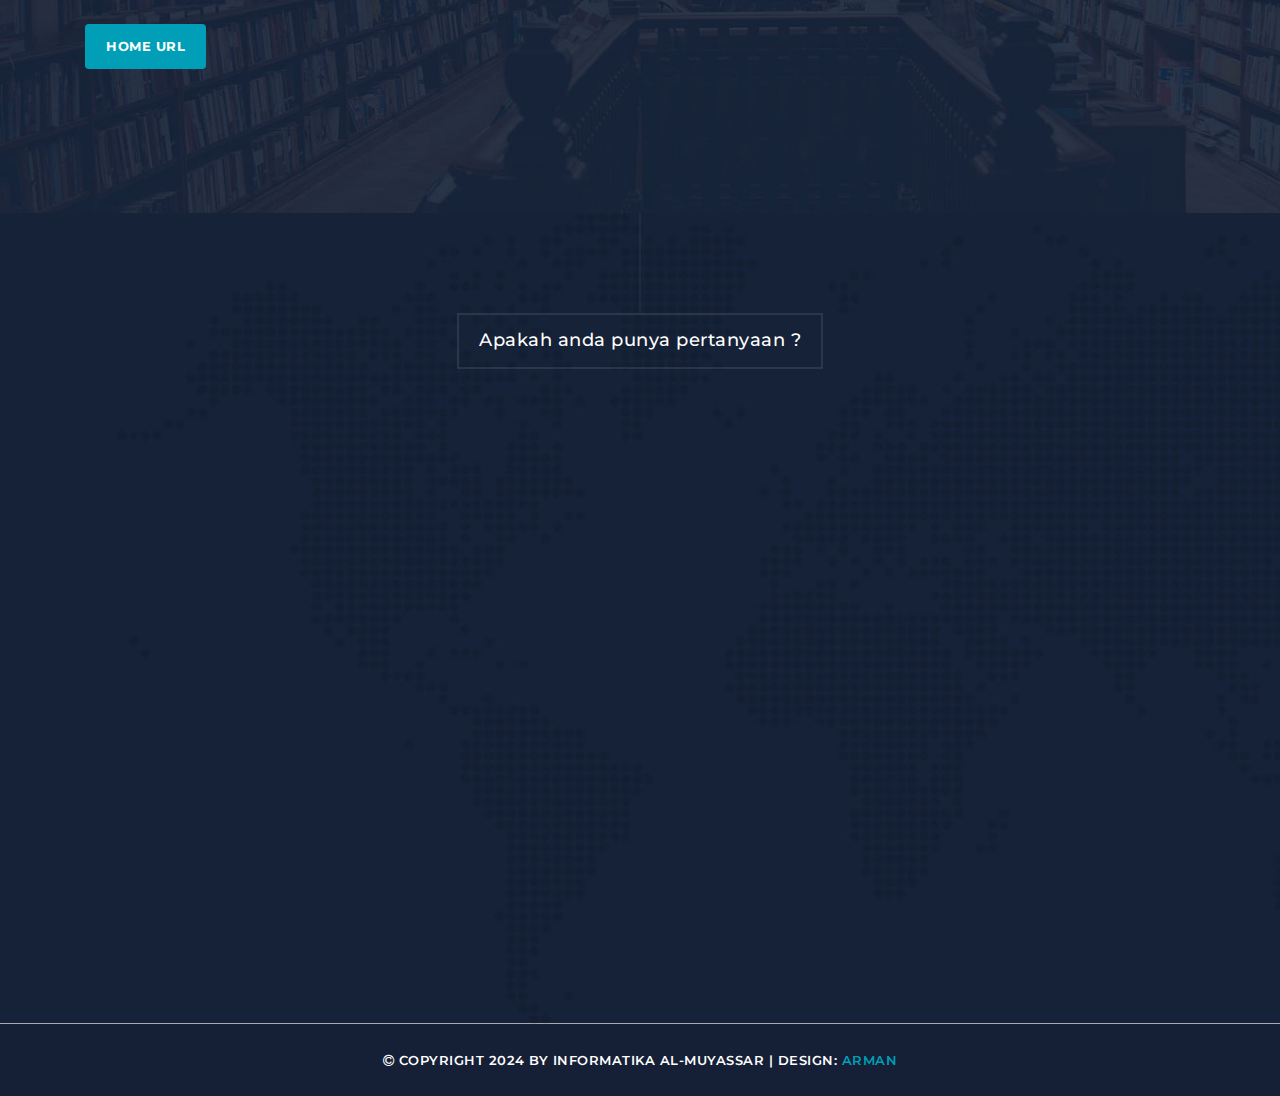
==== commit c1e1a022: "init" ====
--- a/index.html
+++ b/index.html
@@ -44,8 +44,8 @@
         <li class="has-submenu"><a href="#section2">About Us</a>
           <ul class="sub-menu">
             <li><a href="#section2">Jurusan</a></li>
-            <li><a href="#section3">Pendaftaran</a></li>
-            <li><a href="Pengajar.html"  class="external">Pengajar</a></li>
+            <li><a href="#section3">Pengajar</a></li>
+            <li><a href="https://form.jotform.com/241413165642046"  class="external">Pendaftaran</a></li>
           </ul>
         </li>
         <li><a href="#section4">Ekstrakurikuler</a></li>
@@ -54,6 +54,7 @@
       </ul>
     </nav>
   </header>
+  <!--header-->
 
   <!-- ***** Main Banner Area Start ***** -->
   <section class="section main-banner" id="top" data-section="section1">
@@ -85,7 +86,7 @@
                 <h4><i class="fa fa-pencil"></i>Sejarah Singkat</h4>
               </div>
               <div class="content-hide">
-                <p>Informatika AL-MUYASSAR berdiri sejak tahun 1970 yang terletak di jalan Raya Sidoarjo no. 38 Krian tepatnya di desa Katerungan, Kec. Krian, Kab. Sidoarjo.
+                <p>Informatika AL-MUYASSAR berdiri sejak tahun 1970 yang terletak di jalan pariwisata macanda, tamarunang, kec somba opu, kab gowa
 
                   Selama 47 tahun berdirinya Informatika AL-MUYASSAR selalu mengalami perubahan untuk menuju kemajuan. Sekarang Informatika AL-MUYASSAR sudah berhasil mendapatkan Status Terakreditasi “A” sejak tahun 2008 serta sudah bersertifikat ISO 9001:2008.</p>
                 <p class="hidden-sm">SMK IT Al-Muyassar berdiri sejak tahun 1970 yang terletak di jalan Raya Sidoarjo no. 38 Krian tepatnya di desa Katerungan, Kec. Krian, Kab. Sidoarjo..</p>
@@ -228,7 +229,7 @@
   <section class="section coming-soon" data-section="section3">
     <div class="container">
       <div class="row">
-        <div class="col-md-7 col-xs-12">
+        <div >
           <div class="continer centerIt">
             <div>
               <h4>Daftarkan diri anda sekarang juga di <em>Informatika</em> Al-Muyassar. Diskon 25% untuk gelombamg 2 yang akan berakhir dalam waktu :</h4>
@@ -256,50 +257,6 @@
 
               </div>
             </div>
-          </div>
-        </div>
-        <div class="col-md-5">
-          <div class="right-content">
-            <div class="top-content">
-              <h6>Daftar sekarang <em>kuota terbatas</em> silahkan isi formulir dibawah ini.</h6>
-            </div>
-            <form id="contact" action="" method="get">
-              <div class="row">
-                <div class="col-md-12">
-                  <fieldset>
-                    <input name="name" type="text" class="form-control" id="name" placeholder="Nama Lengkap" required="">
-                  </fieldset>
-                </div>
-                <div class="col-md-12">
-                  <fieldset>
-                    <input name="alamat" type="text" class="form-control" id="name" placeholder="Alamat Lengkap" required="">
-                  </fieldset>
-                </div>
-                <div class="col-md-12">
-                  <fieldset>
-                    <input name="asal" type="text" class="form-control" id="name" placeholder="Asal Sekolah" required="">
-                  </fieldset>
-                </div>
-                <div class="col-md-12">
-                  <fieldset>
-                    <input name="email" type="text" class="form-control" id="email" placeholder="Your Email" required="">
-                  </fieldset>
-                </div>
-                <div class="col-md-12">
-                  <fieldset>
-                    <input name="phone-number" type="text" class="form-control" id="phone-number" placeholder="Your Phone Number" required="">
-                  </fieldset>
-                </div>
-                <div class="ket">
-                  <p>*Anda akan kami hubungi secepatnya untuk informasi lebih lanjut. pastikan <em>Email</em> yang anda masukkan benar</p>
-                </div>
-                <div class="col-md-12">
-                  <fieldset>
-                    <button type="submit" id="form-submit" class="btn button">Daftar</button>
-                  </fieldset>
-                </div>
-              </div>
-            </form>
           </div>
         </div>
       </div>
@@ -341,16 +298,16 @@
           <div class="left-content">
             <span>Profil Informatika</span>
             <h4>Mari menyimak secara lengkap <em>Informatika Al-Muyassar</em></h4>
-            <p><a rel="nofollow" href="https://templatemo.com/contact" target="_parent">Informatika AL-MUYASSAR</a> berdiri sejak tahun 1970 yang terletak di jalan Raya Sidoarjo no. 38 Krian tepatnya di desa Katerungan, Kec. Krian, Kab. Sidoarjo.
+            <p><a target="_parent">Informatika AL-MUYASSAR</a> berdiri sejak tahun 1970 yang terletak di jalan Raya Sidoarjo no. 38 Krian tepatnya di desa Katerungan, Kec. Krian, Kab. Sidoarjo.
             <br><br>Selama 48 tahun berdirinya Informatika AL-MUYASSAR selalu mengalami perubahan untuk menuju kemajuan. Sekarang Informatika AL-MUYASSAR sudah berhasil mendapatkan Status Terakreditasi “A” sejak tahun 2008 serta sudah bersertifikat ISO 9001:2008.</p>
-            <div class="main-button"><a rel="nofollow" href="http://smkkrian1.sch.id/sample-page/" target="_parent" class="btn">Home URL</a></div>
+            <div class="main-button"><a rel="nofollow" href="" target="_parent" class="btn">Home URL</a></div>
           </div>
         </div>
         <div class="col-md-6">
           <article class="video-item">
             <div class="video-caption">
               <h4>Tonton Video Berikut</h4>
-              <p>Mengenal SMK Krian 1 lebih dalam</p>
+              <p>Mengenal Informatika Al-Muyassar lebih dalam</p>
             </div>
             <figure>
               <iframe width="560" height="315" src="https://www.youtube.com/embed/gWORJg9wYkg" frameborder="0" allow="accelerometer; autoplay; clipboard-write; encrypted-media; gyroscope; picture-in-picture" allowfullscreen class="btn play"></iframe>
@@ -372,33 +329,8 @@
         <div class="col-md-6">
         
         <!-- Do you need a working HTML contact-form script?
-                	
-                    Please visit contact page -->
-                    
-          <form id="contact" action="" method="post">
-            <div class="row">
-              <div class="col-md-6">
-                  <fieldset>
-                    <input name="name" type="text" class="form-control" id="name" placeholder="Nama anda" required="">
-                  </fieldset>
-                </div>
-                <div class="col-md-6">
-                  <fieldset>
-                    <input name="email" type="text" class="form-control" id="email" placeholder="Email anda" required="">
-                  </fieldset>
-                </div>
-              <div class="col-md-12">
-                <fieldset>
-                  <textarea name="message" rows="6" class="form-control" id="message" placeholder="pertanyaan anda..." required=""></textarea>
-                </fieldset>
-              </div>
-              <div class="col-md-12">
-                <fieldset>
-                  <button type="submit" id="form-submit" class="btn button">Kirim pertanyaan</button>
-                </fieldset>
-              </div>
-            </div>
-          </form>
+                	Please visit contact page -->
+                  
         </div>
         <div class="col-md-6">
           <div id="map">
@@ -438,11 +370,9 @@
         $('.nav li:first').addClass('active');
 
         var showSection = function showSection(section, isAnimate) {
-          var
-          direction = section.replace(/#/, ''),
+          var direction = section.replace(/#/, ''),
           reqSection = $('.section').filter('[data-section="' + direction + '"]'),
           reqSectionPos = reqSection.offset().top - 0;
-
           if (isAnimate) {
             $('body, html').animate({
               scrollTop: reqSectionPos },
@@ -451,8 +381,8 @@
             $('body, html').scrollTop(reqSectionPos);
           }
 
-        };
-
+        }; 
+        const element = document.createElement('h1', 'Hello')
         var checkSection = function checkSection() {
           $('.section').each(function () {
             var
--- a/assets/css/style.css
+++ b/assets/css/style.css
@@ -1,12 +1,3 @@
-/*
-    
-TemplateMo 557 Grad School
-
-https://templatemo.com/tm-557-grad-school
-
-*/
-
-
 @import url(fontawesome.css);
 @import url("<link href="https://fonts.googleapis.com/css?family=Montserrat:100,200,300,400,500,600,700,800,900" rel="stylesheet">");
 body {
@@ -65,7 +56,16 @@
     border: 2px solid rgba(250,250,250,0.1);
 }
 
-
+.mouse {
+  width: 150px;
+  height: 100px;
+  border: 1px solid black;
+  margin: 10px;
+  float: left;
+  padding: 30px;
+  text-align: center;
+  background-color: lightgray;
+}
 /* Buttons */
 
 .main-button a {
